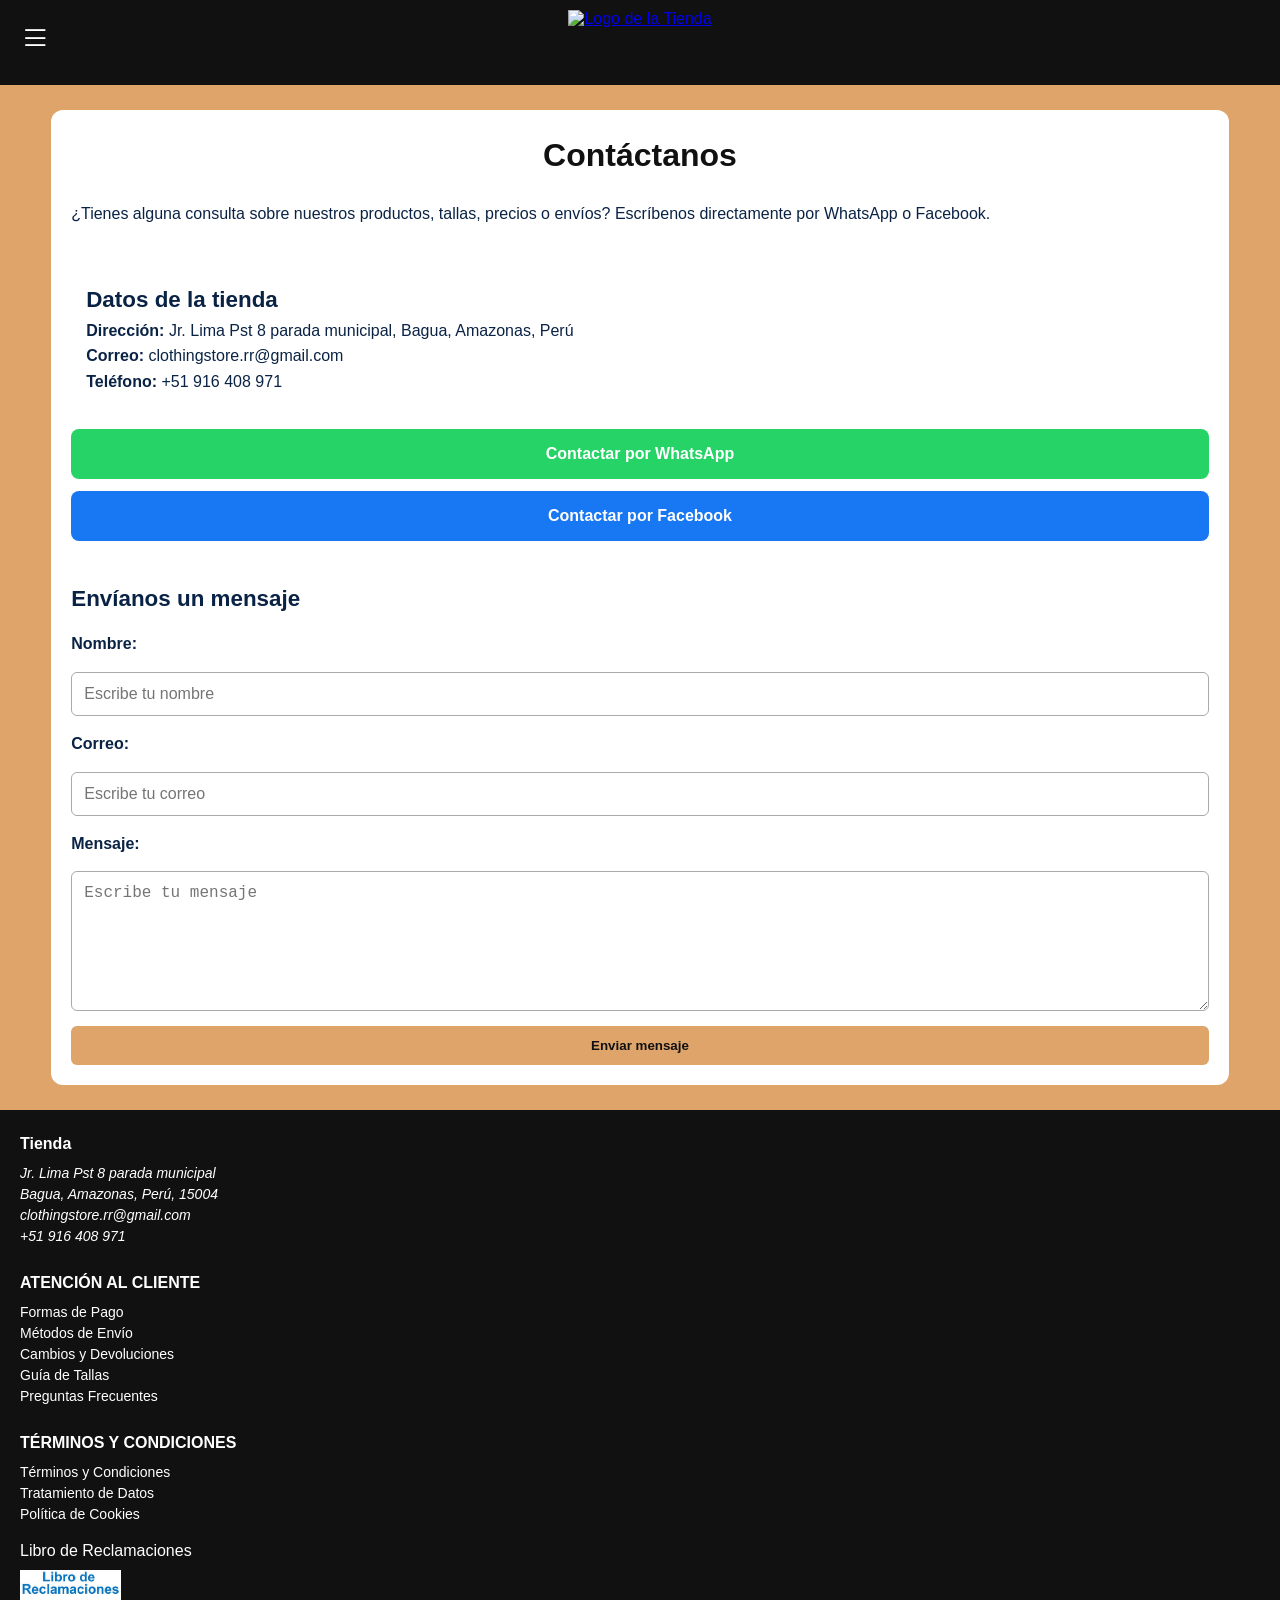
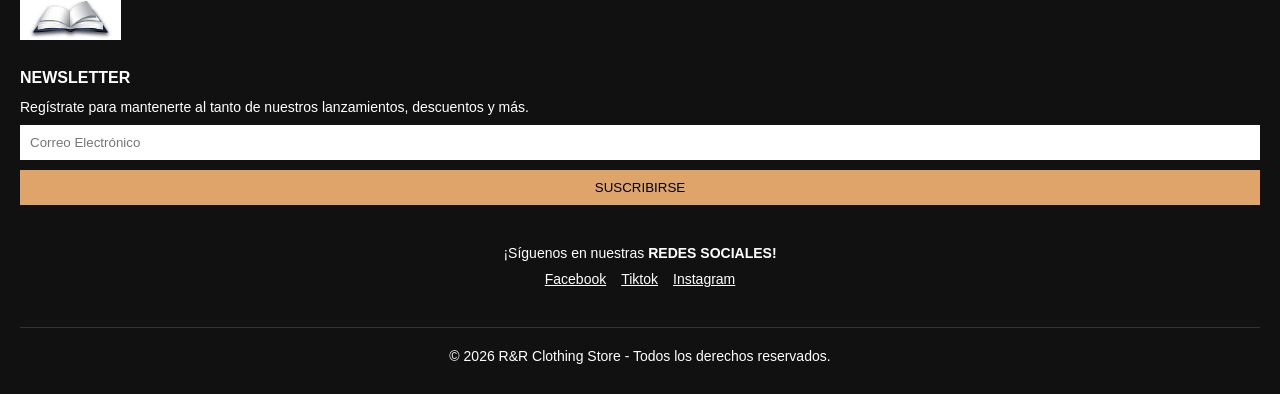
==== contacto.html @ 39e02fb8 "Version inicial del proyecto" ====
<!DOCTYPE html>
<html lang="es">
<head>
    <meta charset="UTF-8">
    <meta name="viewport" content="width=device-width, initial-scale=1.0">
    <title>R&R | Tienda de Ropa</title>
    <link rel="stylesheet" href="css/estilos.css">
    <link rel="stylesheet" href="https://cdn.jsdelivr.net/npm/bootstrap-icons@1.13.1/font/bootstrap-icons.min.css">
</head>
<body>
    <header>
        <div class="logo">
            <a href="index.html">
                <img src="imagenes/logo-transparente.png" alt="Logo de la Tienda">
            </a>
        </div>

        <input type="checkbox" id="menu-toggle">

        <label for="menu-toggle" class="menu-icono">
            <i class="bi bi-list icono-abrir"></i>
            <i class="bi bi-x-lg icono-cerrar"></i>
        </label>

        <nav class="navegador">
            <ul class="menu">

                <li class="menu__item">
                    <a class="menu__link" href="index.html">INICIO<i class="bi bi-house-door"></i></a>
                </li>

                <li class="menu__item">
                    <input type="checkbox" id="submenu-hombre" class="submenu-toggle">

                    <label for="submenu-hombre" class="menu__link">
                        HOMBRE
                        <span>
                            <i class="bi bi-person"></i>
                            <i class="bi bi-chevron-right"></i>
                        </span>
                    </label>

                    <div class="submenu-mobile">
                        <label for="submenu-hombre" class="submenu-back">
                            <i class="bi bi-chevron-left"></i>
                            HOMBRE
                        </label>

                        <ul class="submenu">
                            <li class="submenu__item"><a class="submenu__link" href="hombre.html#polos-hombre">Polos</a></li>
                            <li class="submenu__item"><a class="submenu__link" href="hombre.html#camisas-hombre">Camisas</a></li>
                            <li class="submenu__item"><a class="submenu__link" href="hombre.html#pantalones-hombre">Pantalones</a></li>
                            <li class="submenu__item"><a class="submenu__link" href="#">Casacas</a></li>
                            <li class="submenu__item"><a class="submenu__link" href="hombre.html#shorts-hombre">Shorts</a></li>
                            <li class="submenu__item"><a class="submenu__link" href="#">Calzados</a></li>
                        </ul>
                    </div>

                </li>

                <li class="menu__item">

                    <input type="checkbox" id="submenu-mujer" class="submenu-toggle">
                    <label for="submenu-mujer" class="menu__link">
                        MUJER
                        <span>
                            <i class="bi bi-person-standing-dress"></i>
                            <i class="bi bi-chevron-right"></i>
                        </span>
                    </label>

                    <div class="submenu-mobile">

                        <label for="submenu-mujer" class="submenu-back">
                            <i class="bi bi-chevron-left"></i>
                            MUJER
                        </label>

                        <ul class="submenu">
                            <li class="submenu__item"><a class="submenu__link" href="mujer.html#blusas-mujer">Blusas</a></li>
                            <li class="submenu__item"><a class="submenu__link" href="mujer.html#faldas-mujer">Falda</a></li>
                            <li class="submenu__item"><a class="submenu__link" href="mujer.html#jeans-mujer">Jeans</a></li>
                            <li class="submenu__item"><a class="submenu__link" href="mujer.html#vestidos-mujer">Vestidos</a></li>
                            <li class="submenu__item"><a class="submenu__link" href="mujer.html#bikinis-mujer">Bikinis</a></li>
                        </ul>

                    </div>

                </li>

                <li class="menu__item">

                    <input type="checkbox" id="submenu-ninos" class="submenu-toggle">
                    <label for="submenu-ninos" class="menu__link">
                        NIÑOS
                        <span>
                            <i class="bi bi-emoji-smile"></i>
                            <i class="bi bi-chevron-right"></i>
                        </span>
                    </label>

                    <div class="submenu-mobile">

                        <label for="submenu-ninos" class="submenu-back">
                            <i class="bi bi-chevron-left"></i>
                            NIÑOS
                        </label>

                        <ul class="submenu">
                            <li class="submenu__item"><a class="submenu__link" href="ninos.html#polos-ninos">Polos</a></li>
                            <li class="submenu__item"><a class="submenu__link" href="ninos.html#conjuntos-ninos">Conjuntos</a></li>
                            <li class="submenu__item"><a class="submenu__link" href="ninos.html#shorts-ninos">Shorts</a></li>
                            <li class="submenu__item"><a class="submenu__link" href="ninos.html#buzos-ninos">Buzos</a></li>
                        </ul>

                    </div>
                </li>

                <li class="menu__item">
                    <a class="menu__link" href="nosotros.html">NOSOTROS<i class="bi bi-people"></i></a>
                </li>

                <li class="menu__item">
                    <a class="menu__link" href="contacto.html">CONTACTO<i class="bi bi-envelope"></i></a>
                </li>
            </ul>
        </nav>
    </header>

    <main>
        <section class="contacto">
            <h1>Contáctanos</h1>

            <p>
                ¿Tienes alguna consulta sobre nuestros productos, tallas, precios o envíos?
                Escríbenos directamente por WhatsApp o Facebook.
            </p>

            <div class="contacto__info">
                <h2>Datos de la tienda</h2>
                <p><strong>Dirección:</strong> Jr. Lima Pst 8 parada municipal, Bagua, Amazonas, Perú</p>
                <p><strong>Correo:</strong> clothingstore.rr@gmail.com</p>
                <p><strong>Teléfono:</strong> +51 916 408 971</p>
            </div>

            <div class="contacto__botones">
                <a class="boton-whatsapp"
                href="https://wa.me/51916408971?text=Hola%20R%26R%20Clothing%20Store,%20quiero%20hacer%20una%20consulta"
                target="_blank">Contactar por WhatsApp</a>

                <a class="boton-facebook"
                href="https://www.facebook.com/RyRClothingstore?locale=es_LA"
                target="_blank">Contactar por Facebook</a>
            </div>

            <form class="formulario-contacto">
                <h2>Envíanos un mensaje</h2>

                <label for="nombre">Nombre:</label>
                <input type="text" id="nombre" name="nombre" placeholder="Escribe tu nombre" required>

                <label for="correo">Correo:</label>
                <input type="email" id="correo" name="correo" placeholder="Escribe tu correo" required>

                <label for="mensaje">Mensaje:</label>
                <textarea id="mensaje" name="mensaje" rows="5" placeholder="Escribe tu mensaje" required></textarea>

                <button type="submit">Enviar mensaje</button>
            </form>
        </section>
    </main>

    <footer>
        <section>
            <h3 class="datos-tienda">Tienda</h3>
            <address>
                <p>Jr. Lima Pst 8 parada municipal</p>
                <p>Bagua, Amazonas, Perú, 15004</p>
                <p>clothingstore.rr@gmail.com</p>
                <p>+51 916 408 971</p>
            </address>
        </section>

        <section class="atencion-cliente">
            <h3>ATENCIÓN AL CLIENTE</h3>
            <p>Formas de Pago</p>
            <p>Métodos de Envío</p>
            <p>Cambios y Devoluciones</p>
            <p>Guía de Tallas</p>
            <p>Preguntas Frecuentes</p>
        </section>

        <section class="terminos">
            <h3>TÉRMINOS Y CONDICIONES</h3>
            <p>Términos y Condiciones</p>
            <p>Tratamiento de Datos</p>
            <p>Política de Cookies</p>
            <p class="libro-reclamaciones">Libro de Reclamaciones</p>
            <figure>
                <img class="libro-reclamaciones-img" src="imagenes/libro-de-reclamaciones.jpg" alt="Libro de Reclamaciones">
            </figure>
        </section>

        <section class="formulario-suscripcion">
            <h3>NEWSLETTER</h3>
            <p>Regístrate para mantenerte al tanto de nuestros lanzamientos, descuentos y más.</p>

            <form class="newsletter-form">
                <input type="email" placeholder="Correo Electrónico" required>
                <button type="submit">SUSCRIBIRSE</button>
            </form>
        </section>

        <div class="redes">
            <p>¡Síguenos en nuestras <strong>REDES SOCIALES!</strong></p>

            <div class="redes__link">
                <a href="https://web.facebook.com/RyRClothingstore/about">Facebook</a>
                <a href="#">Tiktok</a>
                <a href="#">Instagram</a>
            </div>
        </div>

        <div class="copyright">
            <p>&copy; 2026 R&R Clothing Store - Todos los derechos reservados.</p>
        </div>
    </footer>
</body>
</html>
---- css/estilos.css ----
/* Reset general */
* {
    margin: 0;
    padding: 0;
    box-sizing: border-box;
}


/* Variables de color */
html {
    --color-fondo: #dea46a;
    --color-header-footer: #111111;
    --color-texto-claro: #ffffff;
    --color-texto-oscuro: #0a2345;
}


/* Estilos generales */
body {
    font-family: "Sora", "Manrope", "Outfit", arial, sans-serif !important;
    background-color: var(--color-fondo) !important;
    color: var(--color-texto-oscuro);
}


/* Header - Smartphone */
header {
    display: flex;
    flex-direction: column;
    align-items: center;
    background-color: var(--color-header-footer);
    color: var(--color-texto-claro);
    padding: 10px 15px;
    position: sticky;
    top: 0;
    z-index: 1000;

    .logo {
        z-index: 1002;

        img {
            height: 65px;
            display: block;
        }
    }

    #menu-toggle,
    .submenu-toggle {
        display: none;
    }

    .menu-icono {
        font-size: 30px;
        cursor: pointer;
        color: white;
        position: absolute;
        top: 22px;
        left: 20px;
        z-index: 1003;

        .icono-cerrar {
            display: none;
        }
    }

    #menu-toggle:checked ~ .menu-icono {
        position: fixed;

        .icono-abrir {
            display: none;
        }

        .icono-cerrar {
            display: inline-block;
        }
    }

    .navegador {
        position: fixed;
        top: 0;
        left: -100%;
        width: 75%;
        height: 100vh;
        background-color: #111111;
        transition: left 0.4s ease;
        z-index: 1001;
        padding: 95px 22px 30px;
        border-radius: 0 25px 25px 0;

        .menu {
            display: flex;
            flex-direction: column;
            list-style: none;

            .menu__item {
                width: 100%;
                border-bottom: 1px solid #2b2b2b;

                .menu__link {
                    display: flex;
                    justify-content: space-between;
                    align-items: center;
                    padding: 18px 5px;
                    font-size: 16px;
                    color: var(--color-texto-claro);
                    text-decoration: none;
                    font-weight: bold;
                    cursor: pointer;

                    span {
                        display: flex;
                        gap: 10px;
                        align-items: center;
                    }

                    i {
                        font-size: 18px;
                        color: #cfcfcf;
                    }
                }

                .submenu-mobile {
                    position: fixed;
                    top: 0;
                    left: 100%;
                    width: 75%;
                    height: 100vh;
                    background-color: #111111;
                    padding: 95px 22px 30px;
                    transition: left 0.4s ease;
                    z-index: 1002;
                    border-radius: 0 25px 25px 0;
                }

                .submenu-toggle:checked ~ .submenu-mobile {
                    left: 0;
                }

                .submenu-back {
                    display: flex;
                    align-items: center;
                    gap: 10px;
                    color: var(--color-texto-claro);
                    font-size: 18px;
                    font-weight: bold;
                    margin-bottom: 30px;
                    cursor: pointer;
                }

                .submenu {
                    display: block;
                    list-style: none;

                    .submenu__item {
                        border-bottom: 1px solid #2b2b2b;
                    }

                    .submenu__link {
                        display: block;
                        padding: 18px 5px;
                        color: var(--color-texto-claro);
                        text-decoration: none;
                        font-size: 16px;
                        font-weight: bold;
                    }
                }
            }
        }
    }

    #menu-toggle:checked ~ .navegador {
        left: 0;
    }
}

/* PORTADA CARRUSEL */
.carousel-caption {
    bottom: 20%; /* Mueve el texto un poco más arriba */
    text-align: left; /* Si quieres alineación a la izquierda */
}

.carousel-caption h5 {
    font-size: 3rem; 
    font-weight: bold;
    line-height: 1.2;
    color: #ffffff;
    text-shadow: 1px 1px 5px var(--color-header-footer);
}

.carousel-caption p {
    font-size: 1.5rem;
    color: #ffffff;
    text-shadow: 1px 1px 5px var(--color-header-footer);
}

.carousel-caption .btn {
    padding: 12px 25px;
    font-size: 1.2rem;
}  


/* Páginas de categorías - Smartphone */
.pagina-hombre, 
.pagina-mujer,
.pagina-ninos {
    display: block;
    padding: 20px 14px;

    #filtro-toggle {
        display: none;
    }

    .filtro-boton {
        position: sticky;
        top: 110px;
        z-index: 900;
        display: inline-flex;
        align-items: center;
        gap: 8px;
        background-color: var(--color-header-footer);
        color: var(--color-texto-claro);
        padding: 12px 18px;
        border-radius: 8px;
        font-weight: bold;
        font-size: 17px;
        cursor: pointer;
        margin-bottom: 25px;
    }

    .filtro {
        position: fixed;
        top: 0;
        left: -100%;
        width: 75%;
        height: 100vh;
        padding: 80px 22px 30px;
        background-color: var(--color-header-footer);
        color: var(--color-texto-claro);
        transition: left 0.4s ease;
        z-index: 1005;
        overflow-y: auto;
        border-right: 4px solid var(--color-fondo);

        .filtro-cerrar {
            position: absolute;
            top: 25px;
            right: 20px;
            font-size: 30px;
            color: var(--color-texto-claro);
            cursor: pointer;
        }

        h2 {
            text-align: left;
            font-size: 30px;
            margin-bottom: 28px;
        }

        .filtro__grupo {
            margin-bottom: 30px;
            padding-bottom: 25px;
            border-bottom: 1px solid var(--color-fondo);

            h3 {
                margin-bottom: 12px;
                font-size: 24px;
            }

            label {
                display: block;
                margin: 10px 0;
                font-size: 18px;
            }
        }

        .filtro-aceptar {
            display: block;
            width: 100%;
            text-align: center;
            background-color: var(--color-fondo);
            color: var(--color-header-footer);
            padding: 14px;
            border-radius: 8px;
            font-weight: bold;
            font-size: 18px;
            cursor: pointer;
            margin-top: 25px;
        }
    }

    #filtro-toggle:checked ~ .filtro {
        left: 0;
    }
}

/* títulos de página principa */
main > h2 {
    margin: 40px 0 25px;
    font-size: 30px;
    text-align: center;
}

main > section {
    margin-bottom: 15px;
}



/* PRODUCTOS 'páginas hijos' - Smartphone */
.contenido-productos {
    width: 100%;

    .titulo-pagina {
        text-align: center;
        font-size: 32px;
        margin-bottom: 30px;
        color: var(--color-texto-oscuro);
    }

    .productos__titulo-seccion {
        text-align: center;
        margin: 40px 0 25px;
        font-size: 30px;
        color: var(--color-texto-oscuro);
    }
}


/* Contenedor de productos */
.productos {
    display: grid;
    grid-template-columns: repeat(2, 1fr);
    gap: 14px;
    padding: 0 8px;

    .productos__item {
        width: 100%;
        display: flex;
        flex-direction: column;
        background-color: transparent;

        transition: transform 0.3s ease,
                    box-shadow 0.3s ease;

        &:hover {
            transform: translateY(-5px);
            box-shadow: 0 10px 25px #00000026;
        }

        figure {
            width: 100%;
            height: 220px;
            display: flex;
            align-items: center;
            justify-content: center;
            background-color: #ffffff;
            margin: 0;

            img {
                max-width: 100%;
                max-height: 100%;
                object-fit: contain;
            }
        }

        .productos__titulo {
            order: 1;
            font-size: 15px;
            color: var(--color-texto-oscuro);
            margin: 10px 6px 5px;
            font-weight: bold;
        }

        .productos__color {
            order: 2;
            font-size: 13px;
            color: var(--color-texto-oscuro);
            margin: 2px 6px;
        }

        .productos__precio {
            order: 3;
            font-size: 15px;
            font-weight: bold;
            color: var(--color-texto-oscuro);
            margin: 8px 6px 0;
        }
    }
}
/* FOOTER - Smartphone */

footer {
    display: flex;
    flex-direction: column;
    gap: 25px;
    padding: 25px 20px;
    background-color: var(--color-header-footer);
    color: var(--color-texto-claro);

    section {
        width: 100%;
    }

    h3 {
        margin-bottom: 12px;
        font-size: 16px;
    }

    p,
    a {
        font-size: 14px;
        color: var(--color-texto-claro);
        margin: 5px 0;
    }

    a:hover {
        color: var(--color-fondo);
    }

    .redes {
        width: 100%;
        text-align: center;
        margin-top: 10px;
    }

    .redes__link {
        display: flex;
        justify-content: center;
        gap: 15px;
        flex-wrap: wrap;
    }

    .copyright {
        width: 100%;
        text-align: center;
        margin-top: 10px;
        padding-top: 15px;
        border-top: 1px solid #333;
    }

    .newsletter-form {
        display: flex;
        flex-direction: column;
        gap: 10px;
        margin-top: 10px;

        input {
            width: 100%;
            padding: 10px;
            border: none;
            outline: none;
        }

        button {
            width: 100%;
            padding: 10px 15px;
            background-color: var(--color-fondo);
            border: none;
            cursor: pointer;
        }
    }

    .libro-reclamaciones {
        font-size: 16px;
        margin: 20px 0 10px;
    }

    .libro-reclamaciones-img {
        height: 70px;
        margin-left: 0;
    }
}

/* NOSOTROS  */

.nosotros {
    width: calc(100% - 30px);
    margin: 20px auto;
    padding: 0 0 50px;
    background: #ffffff;
    color: #1b1b1b;
    border-radius: 18px;
    box-shadow: 0 10px 25px rgba(0,0,0,0.12);

    &::before {
        display: none;
    }

    h1 {
        margin: 0 0 35px;
        padding: 40px 20px;
        text-align: center;
        font-family: Georgia, serif;
        font-size: 2.2rem;
        color: var(--color-texto-oscuro);
        background: var(--color-fondo);
    }

    > p {
        max-width: 100%;
        margin: 0;
        padding: 0 22px;
        font-size: 1rem;
        line-height: 1.8;
        color: #333;

        strong {
            color: #b87545;
        }
    }

    .bloques {
        display: grid;
        grid-template-columns: 1fr;
        gap: 20px;
        padding: 0 18px;
        margin-top: 45px;

        .bloque {
            background: #fbf9f8;
            padding: 35px 22px;
            border-radius: 16px;
            text-align: center;
            box-shadow: 0 12px 28px rgba(16, 32, 42, 0.09);
            border-top: 4px solid #b87545;
            transition: transform 0.3s ease, box-shadow 0.3s ease;

            &:hover {
                transform: translateY(-6px);
                box-shadow: 0 18px 38px rgba(16, 32, 42, 0.15);
            }

            h2 {
                font-family: Georgia, serif;
                font-size: 1.6rem;
                color: #10202a;
                margin-bottom: 16px;
            }

            p {
                font-size: 1rem;
                line-height: 1.7;
                color: var(--color-texto-oscuro);
                max-width: 100%;
                margin: 0 auto;
            }
        }
    }

    > h2 {
        display: block;
        margin: 50px 0 20px;
        text-align: center;
        font-family: Georgia, serif;
        font-size: 1.8rem;
        color: var(--color-header-footer);
        padding: 0 15px;

        i{
            display: block;
            font-size: 2.7rem;
            color: var(--color-fondo);
            margin-bottom: 14px;
        }
    }

    > ul {
        display: grid;
        grid-template-columns: 1fr;
        gap: 16px;
        padding: 0 18px;
        margin: 0;
        list-style: none;

        li {
            background: var(--color-texto-claro);
            padding: 22px 18px;
            border-radius: 14px;
            text-align: center;
            color: #333;
            box-shadow: 0 10px 25px rgba(16, 32, 42, 0.08);
            border-top: 3px solid #b87545;

            i{
                display: block;
                color: var(--color-fondo);
                font-size: 1.6rem;
                margin-bottom: 10px;
            }
        }
    }
}


/* CONTACTO - Smartphone */

.contacto {
    width: 92%;
    margin: 25px auto;
    padding: 20px;
    background-color: var(--color-texto-claro);
    border-radius: 12px;
    line-height: 1.6;

    h1 {
        text-align: center;
        margin-bottom: 20px;
        font-size: 2rem;
        color: var(--color-header-footer);
    }

    h2 {
        margin-top: 20px;
        font-size: 1.4rem;
        color: var(--color-texto-oscuro);
    }

    .contacto__info {
        margin: 20px 0;
        padding: 15px;
        background-color: var(--color-texto-claro);
        border-radius: 10px;
    }

    .contacto__botones {
        display: flex;
        flex-direction: column;
        gap: 12px;
        margin: 20px 0;

        .boton-whatsapp,
        .boton-facebook {
            width: 100%;
            padding: 12px;
            color: var(--color-texto-claro);
            text-decoration: none;
            border-radius: 8px;
            font-weight: bold;
            text-align: center;
        }

        .boton-whatsapp {
            background-color: #25D366;
        }

        .boton-facebook {
            background-color: #1877F2;
        }
    }

    form {
        display: flex;
        flex-direction: column;
        gap: 15px;

        label {
            font-size: 16px;
            font-weight: bold;
            color: #0a2345;
        }

        input,
        textarea {
            width: 100%;
            max-width: 100%;
            padding: 12px;
            font-size: 16px;
            border: 1px solid #aaa;
            border-radius: 6px;
        }

        textarea {
            height: 140px;
            resize: vertical;
        }

        button {
            width: 100%;
            padding: 12px 20px;
            background: var(--color-fondo);
            color: #111;
            border: none;
            border-radius: 6px;
            font-weight: bold;
            cursor: pointer;
        }
    }
}
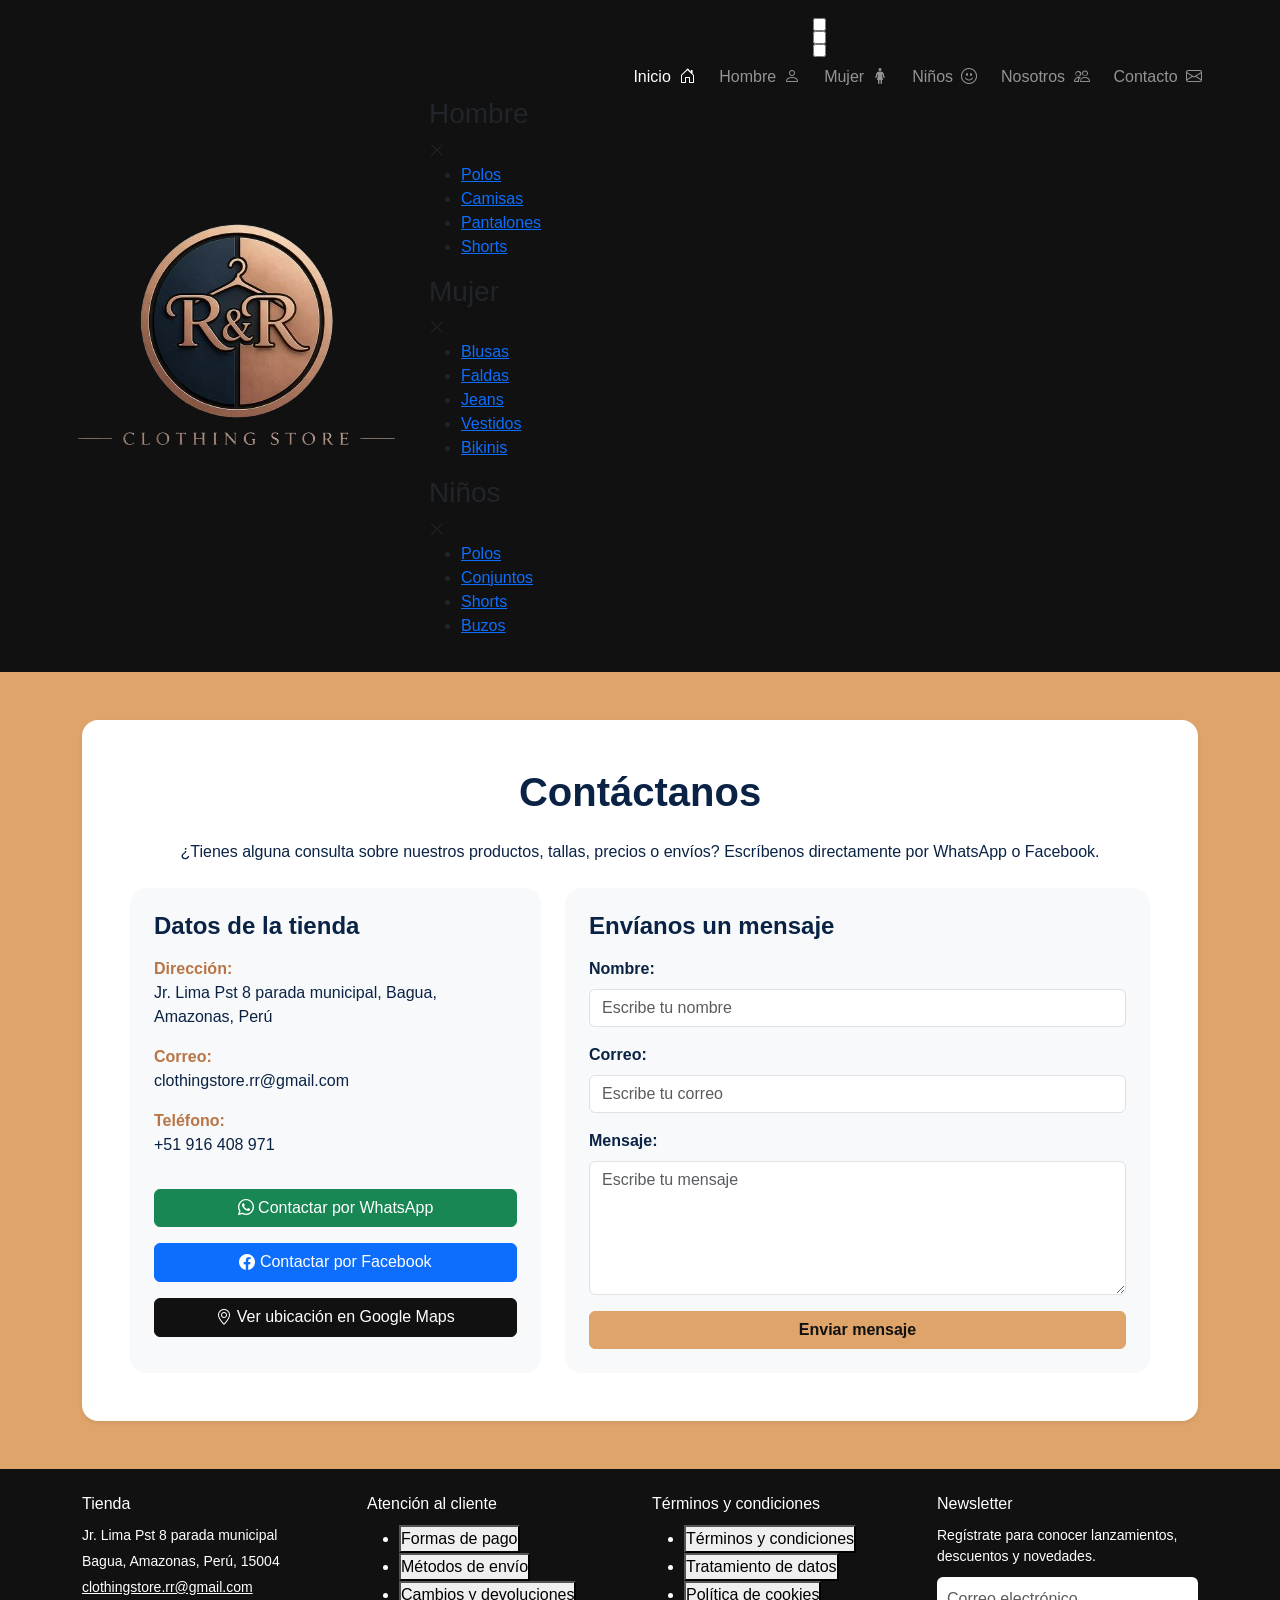
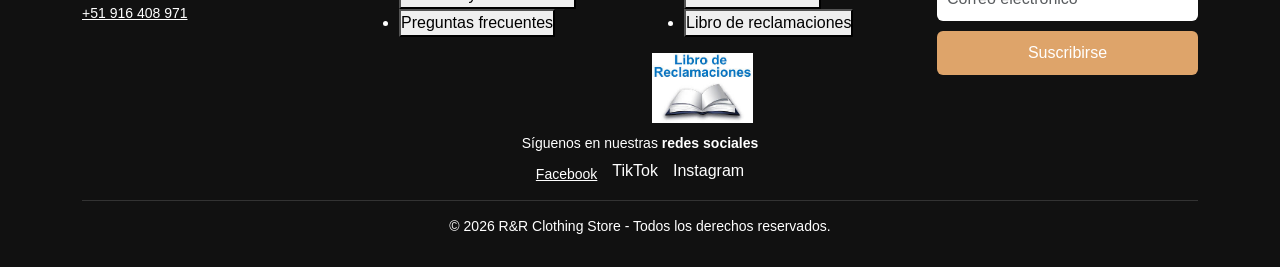
==== commit a0cfece9: "Actualización de páginas nosotros contacto y CSS" ====
--- a/contacto.html
+++ b/contacto.html
@@ -5,224 +5,298 @@
     <meta name="viewport" content="width=device-width, initial-scale=1.0">
     <title>R&R | Tienda de Ropa</title>
     <link rel="stylesheet" href="css/estilos.css">
+    <link rel="stylesheet" href="bootstrap-5.3.8-dist/css/bootstrap.min.css">
     <link rel="stylesheet" href="https://cdn.jsdelivr.net/npm/bootstrap-icons@1.13.1/font/bootstrap-icons.min.css">
 </head>
 <body>
-    <header>
-        <div class="logo">
-            <a href="index.html">
-                <img src="imagenes/logo-transparente.png" alt="Logo de la Tienda">
+  <header class="site-header sticky-top">
+        <nav class="navbar navbar-expand-lg navbar-dark container py-2" aria-label="Navegación principal">
+            <a class="navbar-brand site-logo" href="index.html" aria-label="R&R Clothing Store">
+                <img src="imagenes/logo/logo-transparente.png" alt="Logo de R&R Clothing Store">
             </a>
-        </div>
-
-        <input type="checkbox" id="menu-toggle">
-
-        <label for="menu-toggle" class="menu-icono">
-            <i class="bi bi-list icono-abrir"></i>
-            <i class="bi bi-x-lg icono-cerrar"></i>
-        </label>
-
-        <nav class="navegador">
-            <ul class="menu">
-
-                <li class="menu__item">
-                    <a class="menu__link" href="index.html">INICIO<i class="bi bi-house-door"></i></a>
-                </li>
-
-                <li class="menu__item">
-                    <input type="checkbox" id="submenu-hombre" class="submenu-toggle">
-
-                    <label for="submenu-hombre" class="menu__link">
-                        HOMBRE
-                        <span>
-                            <i class="bi bi-person"></i>
-                            <i class="bi bi-chevron-right"></i>
-                        </span>
-                    </label>
-
-                    <div class="submenu-mobile">
-                        <label for="submenu-hombre" class="submenu-back">
-                            <i class="bi bi-chevron-left"></i>
-                            HOMBRE
+
+            <button class="navbar-toggler" type="button" data-bs-toggle="offcanvas" data-bs-target="#menuPrincipal" aria-controls="menuPrincipal" aria-label="Abrir menú">
+                <span class="navbar-toggler-icon"></span>
+            </button>
+
+            <div class="offcanvas offcanvas-start" tabindex="-1" id="menuPrincipal" aria-labelledby="menuPrincipalLabel">
+                <input class="mobile-submenu-toggle" type="checkbox" id="submenu-panel-hombre">
+                <input class="mobile-submenu-toggle" type="checkbox" id="submenu-panel-mujer">
+                <input class="mobile-submenu-toggle" type="checkbox" id="submenu-panel-ninos">
+
+                <div class="offcanvas-header">
+                    <h2 class="offcanvas-title fs-5" id="menuPrincipalLabel">R&R Clothing Store</h2>
+                    <button type="button" class="btn-close btn-close-white" data-bs-dismiss="offcanvas" aria-label="Cerrar menú"></button>
+                </div>
+
+                <div class="offcanvas-body">
+                    <ul class="navbar-nav ms-auto align-items-lg-center gap-lg-2">
+                        <li class="nav-item">
+                            <a class="nav-link active" aria-current="page" href="index.html">
+                                Inicio <i class="bi bi-house-door ms-1"></i>
+                            </a>
+                        </li>
+
+                        <li class="nav-item dropdown menu-con-submenu">
+                            <label class="nav-link submenu-open d-lg-none" for="submenu-panel-hombre">
+                                Hombre
+                                <span>
+                                    <i class="bi bi-person"></i>
+                                    <i class="bi bi-chevron-right"></i>
+                                </span>
+                            </label>
+                            <a class="nav-link d-none d-lg-flex align-items-center gap-1"
+                            href="hombre.html">
+                                Hombre <i class="bi bi-person ms-1"></i>
+                            </a>
+                            <ul class="dropdown-menu dropdown-menu-dark">
+                                <li><a class="dropdown-item" href="hombre.html#polos-hombre">Polos</a></li>
+                                <li><a class="dropdown-item" href="hombre.html#camisas-hombre">Camisas</a></li>
+                                <li><a class="dropdown-item" href="hombre.html#pantalones-hombre">Pantalones</a></li>
+                                <li><a class="dropdown-item" href="hombre.html#shorts-hombre">Shorts</a></li>
+                            </ul>
+                        </li>
+
+                        <li class="nav-item dropdown menu-con-submenu">
+                            <label class="nav-link submenu-open d-lg-none" for="submenu-panel-mujer">
+                                Mujer
+                                <span>
+                                    <i class="bi bi-person-standing-dress"></i>
+                                    <i class="bi bi-chevron-right"></i>
+                                </span>
+                            </label>
+                            <a class="nav-link d-none d-lg-flex align-items-center gap-1" href="mujer.html">
+                                Mujer <i class="bi bi-person-standing-dress ms-1"></i>
+                            </a>
+                            <ul class="dropdown-menu dropdown-menu-dark">
+                                <li><a class="dropdown-item" href="mujer.html#blusas-mujer">Blusas</a></li>
+                                <li><a class="dropdown-item" href="mujer.html#faldas-mujer">Faldas</a></li>
+                                <li><a class="dropdown-item" href="mujer.html#jeans-mujer">Jeans</a></li>
+                                <li><a class="dropdown-item" href="mujer.html#vestidos-mujer">Vestidos</a></li>
+                                <li><a class="dropdown-item" href="mujer.html#bikinis-mujer">Bikinis</a></li>
+                            </ul>
+                        </li>
+
+                        <li class="nav-item dropdown menu-con-submenu">
+                            <label class="nav-link submenu-open d-lg-none" for="submenu-panel-ninos">
+                                Niños
+                                <span>
+                                    <i class="bi bi-emoji-smile"></i>
+                                    <i class="bi bi-chevron-right"></i>
+                                </span>
+                            </label>
+                            <a class="nav-link d-none d-lg-flex align-items-center gap-1" href="ninos.html">
+                                Niños <i class="bi bi-emoji-smile ms-1"></i>
+                            </a>
+                            <ul class="dropdown-menu dropdown-menu-dark">
+                                <li><a class="dropdown-item" href="ninos.html#polos-ninos">Polos</a></li>
+                                <li><a class="dropdown-item" href="ninos.html#conjuntos-ninos">Conjuntos</a></li>
+                                <li><a class="dropdown-item" href="ninos.html#shorts-ninos">Shorts</a></li>
+                                <li><a class="dropdown-item" href="ninos.html#buzos-ninos">Buzos</a></li>
+                            </ul>
+                        </li>
+
+                        <li class="nav-item">
+                            <a class="nav-link" href="nosotros.html">Nosotros <i class="bi bi-people ms-1"></i></a>
+                        </li>
+
+                        <li class="nav-item">
+                            <a class="nav-link" href="contacto.html">Contacto <i class="bi bi-envelope ms-1"></i></a>
+                        </li>
+                    </ul>
+                </div>
+
+                <section class="mobile-submenu-panel mobile-submenu-panel--hombre" aria-label="Categorías de hombre">
+                    <div class="mobile-submenu-panel__header">
+                        <h3>Hombre</h3>
+                        <label class="mobile-submenu-close" for="submenu-panel-hombre" aria-label="Cerrar submenú hombre">
+                            <i class="bi bi-x-lg"></i>
                         </label>
-
-                        <ul class="submenu">
-                            <li class="submenu__item"><a class="submenu__link" href="hombre.html#polos-hombre">Polos</a></li>
-                            <li class="submenu__item"><a class="submenu__link" href="hombre.html#camisas-hombre">Camisas</a></li>
-                            <li class="submenu__item"><a class="submenu__link" href="hombre.html#pantalones-hombre">Pantalones</a></li>
-                            <li class="submenu__item"><a class="submenu__link" href="#">Casacas</a></li>
-                            <li class="submenu__item"><a class="submenu__link" href="hombre.html#shorts-hombre">Shorts</a></li>
-                            <li class="submenu__item"><a class="submenu__link" href="#">Calzados</a></li>
-                        </ul>
-                    </div>
-
-                </li>
-
-                <li class="menu__item">
-
-                    <input type="checkbox" id="submenu-mujer" class="submenu-toggle">
-                    <label for="submenu-mujer" class="menu__link">
-                        MUJER
-                        <span>
-                            <i class="bi bi-person-standing-dress"></i>
-                            <i class="bi bi-chevron-right"></i>
-                        </span>
-                    </label>
-
-                    <div class="submenu-mobile">
-
-                        <label for="submenu-mujer" class="submenu-back">
-                            <i class="bi bi-chevron-left"></i>
-                            MUJER
+                    </div>
+                    <ul class="mobile-submenu-list">
+                        <li><a href="hombre.html#polos-hombre">Polos</a></li>
+                        <li><a href="hombre.html#camisas-hombre">Camisas</a></li>
+                        <li><a href="hombre.html#pantalones-hombre">Pantalones</a></li>
+                        <li><a href="hombre.html#shorts-hombre">Shorts</a></li>
+                    </ul>
+                </section>
+
+                <section class="mobile-submenu-panel mobile-submenu-panel--mujer" aria-label="Categorías de mujer">
+                    <div class="mobile-submenu-panel__header">
+                        <h3>Mujer</h3>
+                        <label class="mobile-submenu-close" for="submenu-panel-mujer" aria-label="Cerrar submenú mujer">
+                            <i class="bi bi-x-lg"></i>
                         </label>
-
-                        <ul class="submenu">
-                            <li class="submenu__item"><a class="submenu__link" href="mujer.html#blusas-mujer">Blusas</a></li>
-                            <li class="submenu__item"><a class="submenu__link" href="mujer.html#faldas-mujer">Falda</a></li>
-                            <li class="submenu__item"><a class="submenu__link" href="mujer.html#jeans-mujer">Jeans</a></li>
-                            <li class="submenu__item"><a class="submenu__link" href="mujer.html#vestidos-mujer">Vestidos</a></li>
-                            <li class="submenu__item"><a class="submenu__link" href="mujer.html#bikinis-mujer">Bikinis</a></li>
-                        </ul>
-
-                    </div>
-
-                </li>
-
-                <li class="menu__item">
-
-                    <input type="checkbox" id="submenu-ninos" class="submenu-toggle">
-                    <label for="submenu-ninos" class="menu__link">
-                        NIÑOS
-                        <span>
-                            <i class="bi bi-emoji-smile"></i>
-                            <i class="bi bi-chevron-right"></i>
-                        </span>
-                    </label>
-
-                    <div class="submenu-mobile">
-
-                        <label for="submenu-ninos" class="submenu-back">
-                            <i class="bi bi-chevron-left"></i>
-                            NIÑOS
+                    </div>
+                    <ul class="mobile-submenu-list">
+                        <li><a href="mujer.html#blusas-mujer">Blusas</a></li>
+                        <li><a href="mujer.html#faldas-mujer">Faldas</a></li>
+                        <li><a href="mujer.html#jeans-mujer">Jeans</a></li>
+                        <li><a href="mujer.html#vestidos-mujer">Vestidos</a></li>
+                        <li><a href="mujer.html#bikinis-mujer">Bikinis</a></li>
+                    </ul>
+                </section>
+
+                <section class="mobile-submenu-panel mobile-submenu-panel--ninos" aria-label="Categorías de niños">
+                    <div class="mobile-submenu-panel__header">
+                        <h3>Niños</h3>
+                        <label class="mobile-submenu-close" for="submenu-panel-ninos" aria-label="Cerrar submenú niños">
+                            <i class="bi bi-x-lg"></i>
                         </label>
-
-                        <ul class="submenu">
-                            <li class="submenu__item"><a class="submenu__link" href="ninos.html#polos-ninos">Polos</a></li>
-                            <li class="submenu__item"><a class="submenu__link" href="ninos.html#conjuntos-ninos">Conjuntos</a></li>
-                            <li class="submenu__item"><a class="submenu__link" href="ninos.html#shorts-ninos">Shorts</a></li>
-                            <li class="submenu__item"><a class="submenu__link" href="ninos.html#buzos-ninos">Buzos</a></li>
-                        </ul>
-
-                    </div>
-                </li>
-
-                <li class="menu__item">
-                    <a class="menu__link" href="nosotros.html">NOSOTROS<i class="bi bi-people"></i></a>
-                </li>
-
-                <li class="menu__item">
-                    <a class="menu__link" href="contacto.html">CONTACTO<i class="bi bi-envelope"></i></a>
-                </li>
-            </ul>
+                    </div>
+                    <ul class="mobile-submenu-list">
+                        <li><a href="ninos.html#polos-ninos">Polos</a></li>
+                        <li><a href="ninos.html#conjuntos-ninos">Conjuntos</a></li>
+                        <li><a href="ninos.html#shorts-ninos">Shorts</a></li>
+                        <li><a href="ninos.html#buzos-ninos">Buzos</a></li>
+                    </ul>
+                </section>
+            </div>
         </nav>
     </header>
 
     <main>
-        <section class="contacto">
-            <h1>Contáctanos</h1>
-
-            <p>
+    <section class="container my-5">
+        <div class="card shadow-sm border-0 rounded-4 p-4 p-md-5">
+            <h1 class="text-center fw-bold mb-4">Contáctanos</h1>
+
+            <p class="text-center mb-4">
                 ¿Tienes alguna consulta sobre nuestros productos, tallas, precios o envíos?
                 Escríbenos directamente por WhatsApp o Facebook.
             </p>
 
-            <div class="contacto__info">
-                <h2>Datos de la tienda</h2>
-                <p><strong>Dirección:</strong> Jr. Lima Pst 8 parada municipal, Bagua, Amazonas, Perú</p>
-                <p><strong>Correo:</strong> clothingstore.rr@gmail.com</p>
-                <p><strong>Teléfono:</strong> +51 916 408 971</p>
-            </div>
-
-            <div class="contacto__botones">
-                <a class="boton-whatsapp"
-                href="https://wa.me/51916408971?text=Hola%20R%26R%20Clothing%20Store,%20quiero%20hacer%20una%20consulta"
-                target="_blank">Contactar por WhatsApp</a>
-
-                <a class="boton-facebook"
-                href="https://www.facebook.com/RyRClothingstore?locale=es_LA"
-                target="_blank">Contactar por Facebook</a>
-            </div>
-
-            <form class="formulario-contacto">
-                <h2>Envíanos un mensaje</h2>
-
-                <label for="nombre">Nombre:</label>
-                <input type="text" id="nombre" name="nombre" placeholder="Escribe tu nombre" required>
-
-                <label for="correo">Correo:</label>
-                <input type="email" id="correo" name="correo" placeholder="Escribe tu correo" required>
-
-                <label for="mensaje">Mensaje:</label>
-                <textarea id="mensaje" name="mensaje" rows="5" placeholder="Escribe tu mensaje" required></textarea>
-
-                <button type="submit">Enviar mensaje</button>
-            </form>
-        </section>
-    </main>
-
-    <footer>
-        <section>
-            <h3 class="datos-tienda">Tienda</h3>
-            <address>
-                <p>Jr. Lima Pst 8 parada municipal</p>
-                <p>Bagua, Amazonas, Perú, 15004</p>
-                <p>clothingstore.rr@gmail.com</p>
-                <p>+51 916 408 971</p>
-            </address>
-        </section>
-
-        <section class="atencion-cliente">
-            <h3>ATENCIÓN AL CLIENTE</h3>
-            <p>Formas de Pago</p>
-            <p>Métodos de Envío</p>
-            <p>Cambios y Devoluciones</p>
-            <p>Guía de Tallas</p>
-            <p>Preguntas Frecuentes</p>
-        </section>
-
-        <section class="terminos">
-            <h3>TÉRMINOS Y CONDICIONES</h3>
-            <p>Términos y Condiciones</p>
-            <p>Tratamiento de Datos</p>
-            <p>Política de Cookies</p>
-            <p class="libro-reclamaciones">Libro de Reclamaciones</p>
-            <figure>
-                <img class="libro-reclamaciones-img" src="imagenes/libro-de-reclamaciones.jpg" alt="Libro de Reclamaciones">
-            </figure>
-        </section>
-
-        <section class="formulario-suscripcion">
-            <h3>NEWSLETTER</h3>
-            <p>Regístrate para mantenerte al tanto de nuestros lanzamientos, descuentos y más.</p>
-
-            <form class="newsletter-form">
-                <input type="email" placeholder="Correo Electrónico" required>
-                <button type="submit">SUSCRIBIRSE</button>
-            </form>
-        </section>
-
-        <div class="redes">
-            <p>¡Síguenos en nuestras <strong>REDES SOCIALES!</strong></p>
-
-            <div class="redes__link">
-                <a href="https://web.facebook.com/RyRClothingstore/about">Facebook</a>
-                <a href="#">Tiktok</a>
-                <a href="#">Instagram</a>
+            <div class="row g-4">
+                <div class="col-12 col-lg-5">
+                    <div class="card h-100 border-0 bg-light p-4 rounded-4">
+                        <h2 class="h4 fw-bold mb-3">Datos de la tienda</h2>
+
+                        <p>
+                            <strong>Dirección:</strong><br>
+                            Jr. Lima Pst 8 parada municipal, Bagua, Amazonas, Perú
+                        </p>
+
+                        <p>
+                            <strong>Correo:</strong><br>
+                            clothingstore.rr@gmail.com
+                        </p>
+
+                        <p>
+                            <strong>Teléfono:</strong><br>
+                            +51 916 408 971
+                        </p>
+
+                        <div class="d-grid gap-3 mt-3">
+                            <a class="btn btn-success"
+                               href="https://wa.me/51916408971?text=Hola%20R%26R%20Clothing%20Store,%20quiero%20hacer%20una%20consulta"
+                               target="_blank">
+                                <i class="bi bi-whatsapp"></i> Contactar por WhatsApp
+                            </a>
+
+                            <a class="btn btn-primary"
+                               href="https://www.facebook.com/RyRClothingstore?locale=es_LA"
+                               target="_blank">
+                                <i class="bi bi-facebook"></i> Contactar por Facebook
+                            </a>
+
+                            <a class="btn btn-dark"
+                               href="https://maps.app.goo.gl/Y9uGCVegSHRF2kMF7"
+                               target="_blank">
+                                <i class="bi bi-geo-alt"></i> Ver ubicación en Google Maps
+                            </a>
+                        </div>
+                    </div>
+                </div>
+
+                <div class="col-12 col-lg-7">
+                    <form class="card border-0 bg-light p-4 rounded-4">
+                        <h2 class="h4 fw-bold mb-3">Envíanos un mensaje</h2>
+
+                        <div class="mb-3">
+                            <label for="nombre" class="form-label fw-bold">Nombre:</label>
+                            <input type="text" id="nombre" name="nombre" class="form-control"
+                                   placeholder="Escribe tu nombre" required>
+                        </div>
+
+                        <div class="mb-3">
+                            <label for="correo" class="form-label fw-bold">Correo:</label>
+                            <input type="email" id="correo" name="correo" class="form-control"
+                                   placeholder="Escribe tu correo" required>
+                        </div>
+
+                        <div class="mb-3">
+                            <label for="mensaje" class="form-label fw-bold">Mensaje:</label>
+                            <textarea id="mensaje" name="mensaje" rows="5" class="form-control"
+                                      placeholder="Escribe tu mensaje" required></textarea>
+                        </div>
+
+                        <button type="submit" class="btn btn-warning fw-bold">
+                            Enviar mensaje
+                        </button>
+                    </form>
+                </div>
             </div>
         </div>
-
-        <div class="copyright">
-            <p>&copy; 2026 R&R Clothing Store - Todos los derechos reservados.</p>
+    </section>
+</main>
+
+<footer class="site-footer">
+        <div class="container">
+            <div class="row g-4">
+                <section class="col-12 col-md-6 col-lg-3">
+                    <h3>Tienda</h3>
+                    <address>
+                        <p>Jr. Lima Pst 8 parada municipal</p>
+                        <p>Bagua, Amazonas, Perú, 15004</p>
+                        <p><a href="mailto:clothingstore.rr@gmail.com">clothingstore.rr@gmail.com</a></p>
+                        <p><a href="tel:+51916408971">+51 916 408 971</a></p>
+                    </address>
+                </section>
+
+                <section class="col-12 col-md-6 col-lg-3">
+                    <h3>Atención al cliente</h3>
+                    <ul class="footer-list">
+                        <li><button type="button" data-bs-toggle="modal" data-bs-target="#modalPagos">Formas de pago</button></li>
+                        <li><button type="button" data-bs-toggle="modal" data-bs-target="#modalEnvios">Métodos de envío</button></li>
+                        <li><button type="button" data-bs-toggle="modal" data-bs-target="#modalCambios">Cambios y devoluciones</button></li>
+                        <li><button type="button" data-bs-toggle="modal" data-bs-target="#modalPreguntas">Preguntas frecuentes</button></li>
+                    </ul>
+                </section>
+
+                <section class="col-12 col-md-6 col-lg-3">
+                    <h3>Términos y condiciones</h3>
+                    <ul class="footer-list">
+                        <li><button type="button" data-bs-toggle="modal" data-bs-target="#modalTerminos">Términos y condiciones</button></li>
+                        <li><button type="button" data-bs-toggle="modal" data-bs-target="#modalDatos">Tratamiento de datos</button></li>
+                        <li><button type="button" data-bs-toggle="modal" data-bs-target="#modalCookies">Política de cookies</button></li>
+                        <li><button type="button" data-bs-toggle="modal" data-bs-target="#modalReclamaciones">Libro de reclamaciones</button></li>
+                    </ul>
+                    <img class="libro-reclamaciones-img img-fluid" src="imagenes/libro-de-reclamaciones.jpg" alt="Libro de Reclamaciones">
+                </section>
+
+                <section class="col-12 col-md-6 col-lg-3">
+                    <h3>Newsletter</h3>
+                    <p>Regístrate para conocer lanzamientos, descuentos y novedades.</p>
+
+                    <form class="newsletter-form">
+                        <label class="visually-hidden" for="correo-newsletter">Correo electrónico</label>
+                        <input id="correo-newsletter" class="form-control" type="email" placeholder="Correo electrónico" required>
+                        <button class="btn btn-primary w-100" type="submit">Suscribirse</button>
+                    </form>
+                </section>
+            </div>
+
+            <div class="footer-bottom">
+                <div class="redes">
+                    <p>Síguenos en nuestras <strong>redes sociales</strong></p>
+                    <div class="redes__link">
+                        <a href="https://web.facebook.com/RyRClothingstore/about">Facebook</a>
+                        <span>TikTok</span>
+                        <span>Instagram</span>
+                    </div>
+                </div>
+
+                <p class="copyright">&copy; 2026 R&R Clothing Store - Todos los derechos reservados.</p>
+            </div>
         </div>
     </footer>
 </body>
--- a/css/estilos.css
+++ b/css/estilos.css
@@ -471,221 +471,62 @@
     }
 }
 
-/* NOSOTROS  */
-
-.nosotros {
-    width: calc(100% - 30px);
-    margin: 20px auto;
-    padding: 0 0 50px;
-    background: #ffffff;
-    color: #1b1b1b;
-    border-radius: 18px;
-    box-shadow: 0 10px 25px rgba(0,0,0,0.12);
-
-    &::before {
-        display: none;
-    }
-
-    h1 {
-        margin: 0 0 35px;
-        padding: 40px 20px;
-        text-align: center;
-        font-family: Georgia, serif;
-        font-size: 2.2rem;
-        color: var(--color-texto-oscuro);
-        background: var(--color-fondo);
-    }
-
-    > p {
-        max-width: 100%;
-        margin: 0;
-        padding: 0 22px;
-        font-size: 1rem;
-        line-height: 1.8;
-        color: #333;
-
-        strong {
-            color: #b87545;
-        }
-    }
-
-    .bloques {
-        display: grid;
-        grid-template-columns: 1fr;
-        gap: 20px;
-        padding: 0 18px;
-        margin-top: 45px;
-
-        .bloque {
-            background: #fbf9f8;
-            padding: 35px 22px;
-            border-radius: 16px;
-            text-align: center;
-            box-shadow: 0 12px 28px rgba(16, 32, 42, 0.09);
-            border-top: 4px solid #b87545;
-            transition: transform 0.3s ease, box-shadow 0.3s ease;
-
-            &:hover {
-                transform: translateY(-6px);
-                box-shadow: 0 18px 38px rgba(16, 32, 42, 0.15);
-            }
-
-            h2 {
-                font-family: Georgia, serif;
-                font-size: 1.6rem;
-                color: #10202a;
-                margin-bottom: 16px;
-            }
-
-            p {
-                font-size: 1rem;
-                line-height: 1.7;
-                color: var(--color-texto-oscuro);
-                max-width: 100%;
-                margin: 0 auto;
-            }
-        }
-    }
-
-    > h2 {
-        display: block;
-        margin: 50px 0 20px;
-        text-align: center;
-        font-family: Georgia, serif;
-        font-size: 1.8rem;
-        color: var(--color-header-footer);
-        padding: 0 15px;
-
-        i{
-            display: block;
-            font-size: 2.7rem;
-            color: var(--color-fondo);
-            margin-bottom: 14px;
-        }
-    }
-
-    > ul {
-        display: grid;
-        grid-template-columns: 1fr;
-        gap: 16px;
-        padding: 0 18px;
-        margin: 0;
-        list-style: none;
-
-        li {
-            background: var(--color-texto-claro);
-            padding: 22px 18px;
-            border-radius: 14px;
-            text-align: center;
-            color: #333;
-            box-shadow: 0 10px 25px rgba(16, 32, 42, 0.08);
-            border-top: 3px solid #b87545;
-
-            i{
-                display: block;
-                color: var(--color-fondo);
-                font-size: 1.6rem;
-                margin-bottom: 10px;
-            }
-        }
-    }
-}
-
-
-/* CONTACTO - Smartphone */
-
-.contacto {
-    width: 92%;
-    margin: 25px auto;
-    padding: 20px;
-    background-color: var(--color-texto-claro);
-    border-radius: 12px;
-    line-height: 1.6;
-
-    h1 {
-        text-align: center;
-        margin-bottom: 20px;
-        font-size: 2rem;
-        color: var(--color-header-footer);
-    }
-
-    h2 {
-        margin-top: 20px;
-        font-size: 1.4rem;
-        color: var(--color-texto-oscuro);
-    }
-
-    .contacto__info {
-        margin: 20px 0;
-        padding: 15px;
-        background-color: var(--color-texto-claro);
-        border-radius: 10px;
-    }
-
-    .contacto__botones {
-        display: flex;
-        flex-direction: column;
-        gap: 12px;
-        margin: 20px 0;
-
-        .boton-whatsapp,
-        .boton-facebook {
-            width: 100%;
-            padding: 12px;
-            color: var(--color-texto-claro);
-            text-decoration: none;
-            border-radius: 8px;
-            font-weight: bold;
-            text-align: center;
-        }
-
-        .boton-whatsapp {
-            background-color: #25D366;
-        }
-
-        .boton-facebook {
-            background-color: #1877F2;
-        }
-    }
-
-    form {
-        display: flex;
-        flex-direction: column;
-        gap: 15px;
-
-        label {
-            font-size: 16px;
-            font-weight: bold;
-            color: #0a2345;
-        }
-
-        input,
-        textarea {
-            width: 100%;
-            max-width: 100%;
-            padding: 12px;
-            font-size: 16px;
-            border: 1px solid #aaa;
-            border-radius: 6px;
-        }
-
-        textarea {
-            height: 140px;
-            resize: vertical;
-        }
-
-        button {
-            width: 100%;
-            padding: 12px 20px;
-            background: var(--color-fondo);
-            color: #111;
-            border: none;
-            border-radius: 6px;
-            font-weight: bold;
-            cursor: pointer;
-        }
-    }
-}
-
-
-
+/*CSS NOSOTROS Y CONTACTO */
+
+/* Tarjetas principales de Contacto y Nosotros */
+main .card {
+    color: var(--color-texto-oscuro);
+}
+
+/* Títulos dentro del contenido principal */
+main h1,
+main h2,
+main h3 {
+    color: var(--color-texto-oscuro);
+}
+
+/* Texto resaltado de la marca */
+main strong {
+    color: #b87545;
+}
+
+/* Imagen de la página Nosotros */
+main img {
+    max-width: 100%;
+}
+
+/* Botón amarillo personalizado */
+main .btn-warning {
+    background-color: var(--color-fondo);
+    border-color: var(--color-fondo);
+    color: #111111;
+}
+
+main .btn-warning:hover {
+    background-color: #cf791e;
+    border-color: #cf791e;
+    color: #111111;
+}
+
+/* Botón oscuro para ubicación */
+main .btn-dark {
+    background-color: var(--color-header-footer);
+    border-color: var(--color-header-footer);
+}
+
+/* Cards de misión, visión y beneficios */
+main .card.shadow-sm {
+    transition: transform 0.3s ease, box-shadow 0.3s ease;
+}
+
+main .card.shadow-sm:hover {
+    transform: translateY(-5px);
+    box-shadow: 0 15px 30px rgba(0, 0, 0, 0.12);
+}
+
+/* Iconos dentro de Nosotros */
+main .bi {
+    vertical-align: middle;
+}
+
+
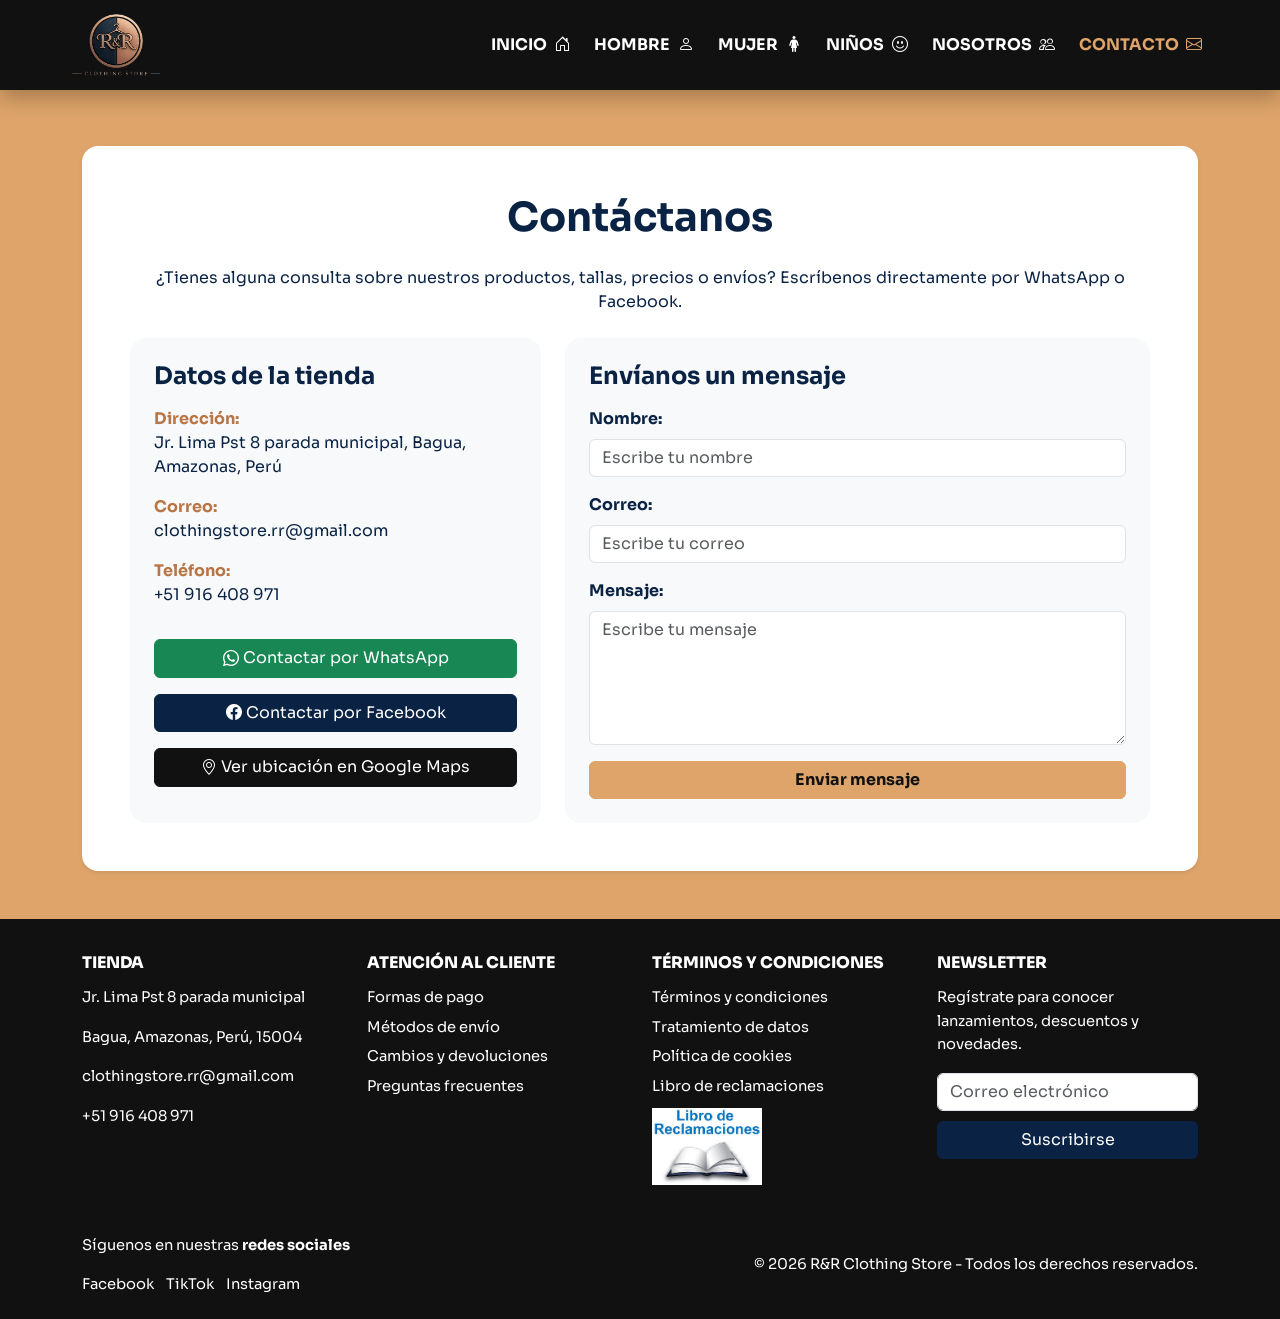
==== commit 2383827c: "Arreglos en Hombre, mujer, niños, index y el css" ====
--- a/contacto.html
+++ b/contacto.html
@@ -4,9 +4,13 @@
     <meta charset="UTF-8">
     <meta name="viewport" content="width=device-width, initial-scale=1.0">
     <title>R&R | Tienda de Ropa</title>
-    <link rel="stylesheet" href="css/estilos.css">
     <link rel="stylesheet" href="bootstrap-5.3.8-dist/css/bootstrap.min.css">
     <link rel="stylesheet" href="https://cdn.jsdelivr.net/npm/bootstrap-icons@1.13.1/font/bootstrap-icons.min.css">
+    <link rel="stylesheet" href="css/estilos.css">
+        <link rel="preconnect" href="https://fonts.googleapis.com">
+        <link rel="preconnect" href="https://fonts.gstatic.com" crossorigin>
+        <link href="https://fonts.googleapis.com/css2?family=Sora:wght@300;400;500;600;700&family=Manrope:wght@300;400;500;600;700&family=Outfit:wght@300;400;500;600;700&display=swap" rel="stylesheet">
+
 </head>
 <body>
   <header class="site-header sticky-top">
@@ -32,7 +36,7 @@
                 <div class="offcanvas-body">
                     <ul class="navbar-nav ms-auto align-items-lg-center gap-lg-2">
                         <li class="nav-item">
-                            <a class="nav-link active" aria-current="page" href="index.html">
+                            <a class="nav-link" href="index.html">
                                 Inicio <i class="bi bi-house-door ms-1"></i>
                             </a>
                         </li>
@@ -101,7 +105,7 @@
                         </li>
 
                         <li class="nav-item">
-                            <a class="nav-link" href="contacto.html">Contacto <i class="bi bi-envelope ms-1"></i></a>
+                            <a class="nav-link active" aria-current="page" href="contacto.html">Contacto <i class="bi bi-envelope ms-1"></i></a>
                         </li>
                     </ul>
                 </div>
@@ -299,5 +303,118 @@
             </div>
         </div>
     </footer>
+    <div class="modal fade" id="modalPagos" tabindex="-1" aria-labelledby="modalPagosLabel" aria-hidden="true">
+        <div class="modal-dialog modal-dialog-centered modal-sm modal-responsive">
+            <div class="modal-content">
+                <div class="modal-header">
+                    <h2 class="modal-title fs-5" id="modalPagosLabel">Formas de pago</h2>
+                    <button type="button" class="btn-close" data-bs-dismiss="modal" aria-label="Cerrar"></button>
+                </div>
+                <div class="modal-body">
+                    <p>Aceptamos pagos por Yape, transferencia bancaria y efectivo al momento de la compra.</p>
+                </div>
+            </div>
+        </div>
+    </div>
+
+    <div class="modal fade" id="modalEnvios" tabindex="-1" aria-labelledby="modalEnviosLabel" aria-hidden="true">
+        <div class="modal-dialog modal-dialog-centered modal-sm modal-responsive">
+            <div class="modal-content">
+                <div class="modal-header">
+                    <h2 class="modal-title fs-5" id="modalEnviosLabel">Métodos de envío</h2>
+                    <button type="button" class="btn-close" data-bs-dismiss="modal" aria-label="Cerrar"></button>
+                </div>
+                <div class="modal-body">
+                    <p>Realizamos entregas locales en Bagua y coordinamos envíos a otras zonas según disponibilidad.</p>
+                </div>
+            </div>
+        </div>
+    </div>
+
+    <div class="modal fade" id="modalCambios" tabindex="-1" aria-labelledby="modalCambiosLabel" aria-hidden="true">
+        <div class="modal-dialog modal-dialog-centered modal-sm modal-responsive">
+            <div class="modal-content">
+                <div class="modal-header">
+                    <h2 class="modal-title fs-5" id="modalCambiosLabel">Cambios y devoluciones</h2>
+                    <button type="button" class="btn-close" data-bs-dismiss="modal" aria-label="Cerrar"></button>
+                </div>
+                <div class="modal-body">
+                    <p>Los cambios se coordinan dentro de las primeras 48 horas, siempre que la prenda esté en buen estado.</p>
+                </div>
+            </div>
+        </div>
+    </div>
+
+    <div class="modal fade" id="modalPreguntas" tabindex="-1" aria-labelledby="modalPreguntasLabel" aria-hidden="true">
+        <div class="modal-dialog modal-dialog-centered modal-sm modal-responsive">
+            <div class="modal-content">
+                <div class="modal-header">
+                    <h2 class="modal-title fs-5" id="modalPreguntasLabel">Preguntas frecuentes</h2>
+                    <button type="button" class="btn-close" data-bs-dismiss="modal" aria-label="Cerrar"></button>
+                </div>
+                <div class="modal-body">
+                    <p>Puedes consultar disponibilidad, tallas y precios por nuestros canales de contacto antes de comprar.</p>
+                </div>
+            </div>
+        </div>
+    </div>
+
+    <div class="modal fade" id="modalTerminos" tabindex="-1" aria-labelledby="modalTerminosLabel" aria-hidden="true">
+        <div class="modal-dialog modal-dialog-centered modal-sm modal-responsive">
+            <div class="modal-content">
+                <div class="modal-header">
+                    <h2 class="modal-title fs-5" id="modalTerminosLabel">Términos y condiciones</h2>
+                    <button type="button" class="btn-close" data-bs-dismiss="modal" aria-label="Cerrar"></button>
+                </div>
+                <div class="modal-body">
+                    <p>La compra confirma la aceptación de precios, disponibilidad y condiciones informadas por la tienda.</p>
+                </div>
+            </div>
+        </div>
+    </div>
+
+    <div class="modal fade" id="modalDatos" tabindex="-1" aria-labelledby="modalDatosLabel" aria-hidden="true">
+        <div class="modal-dialog modal-dialog-centered modal-sm modal-responsive">
+            <div class="modal-content">
+                <div class="modal-header">
+                    <h2 class="modal-title fs-5" id="modalDatosLabel">Tratamiento de datos</h2>
+                    <button type="button" class="btn-close" data-bs-dismiss="modal" aria-label="Cerrar"></button>
+                </div>
+                <div class="modal-body">
+                    <p>Los datos de contacto se usan únicamente para atender consultas, coordinar pedidos y confirmar entregas.</p>
+                </div>
+            </div>
+        </div>
+    </div>
+
+    <div class="modal fade" id="modalCookies" tabindex="-1" aria-labelledby="modalCookiesLabel" aria-hidden="true">
+        <div class="modal-dialog modal-dialog-centered modal-sm modal-responsive">
+            <div class="modal-content">
+                <div class="modal-header">
+                    <h2 class="modal-title fs-5" id="modalCookiesLabel">Política de cookies</h2>
+                    <button type="button" class="btn-close" data-bs-dismiss="modal" aria-label="Cerrar"></button>
+                </div>
+                <div class="modal-body">
+                    <p>Este sitio puede usar cookies básicas del navegador para mejorar la navegación del usuario.</p>
+                </div>
+            </div>
+        </div>
+    </div>
+
+    <div class="modal fade" id="modalReclamaciones" tabindex="-1" aria-labelledby="modalReclamacionesLabel" aria-hidden="true">
+        <div class="modal-dialog modal-dialog-centered modal-sm modal-responsive">
+            <div class="modal-content">
+                <div class="modal-header">
+                    <h2 class="modal-title fs-5" id="modalReclamacionesLabel">Libro de reclamaciones</h2>
+                    <button type="button" class="btn-close" data-bs-dismiss="modal" aria-label="Cerrar"></button>
+                </div>
+                <div class="modal-body">
+                    <p>Para registrar una consulta o reclamo, comunícate con la tienda por correo o teléfono.</p>
+                </div>
+            </div>
+        </div>
+    </div>
+
+    <script src="bootstrap-5.3.8-dist/js/bootstrap.bundle.min.js"></script>
 </body>
-</html>+</html>
--- a/css/estilos.css
+++ b/css/estilos.css
@@ -20,157 +20,8 @@
     font-family: "Sora", "Manrope", "Outfit", arial, sans-serif !important;
     background-color: var(--color-fondo) !important;
     color: var(--color-texto-oscuro);
-}
-
-
-/* Header - Smartphone */
-header {
-    display: flex;
-    flex-direction: column;
-    align-items: center;
-    background-color: var(--color-header-footer);
-    color: var(--color-texto-claro);
-    padding: 10px 15px;
-    position: sticky;
-    top: 0;
-    z-index: 1000;
-
-    .logo {
-        z-index: 1002;
-
-        img {
-            height: 65px;
-            display: block;
-        }
-    }
-
-    #menu-toggle,
-    .submenu-toggle {
-        display: none;
-    }
-
-    .menu-icono {
-        font-size: 30px;
-        cursor: pointer;
-        color: white;
-        position: absolute;
-        top: 22px;
-        left: 20px;
-        z-index: 1003;
-
-        .icono-cerrar {
-            display: none;
-        }
-    }
-
-    #menu-toggle:checked ~ .menu-icono {
-        position: fixed;
-
-        .icono-abrir {
-            display: none;
-        }
-
-        .icono-cerrar {
-            display: inline-block;
-        }
-    }
-
-    .navegador {
-        position: fixed;
-        top: 0;
-        left: -100%;
-        width: 75%;
-        height: 100vh;
-        background-color: #111111;
-        transition: left 0.4s ease;
-        z-index: 1001;
-        padding: 95px 22px 30px;
-        border-radius: 0 25px 25px 0;
-
-        .menu {
-            display: flex;
-            flex-direction: column;
-            list-style: none;
-
-            .menu__item {
-                width: 100%;
-                border-bottom: 1px solid #2b2b2b;
-
-                .menu__link {
-                    display: flex;
-                    justify-content: space-between;
-                    align-items: center;
-                    padding: 18px 5px;
-                    font-size: 16px;
-                    color: var(--color-texto-claro);
-                    text-decoration: none;
-                    font-weight: bold;
-                    cursor: pointer;
-
-                    span {
-                        display: flex;
-                        gap: 10px;
-                        align-items: center;
-                    }
-
-                    i {
-                        font-size: 18px;
-                        color: #cfcfcf;
-                    }
-                }
-
-                .submenu-mobile {
-                    position: fixed;
-                    top: 0;
-                    left: 100%;
-                    width: 75%;
-                    height: 100vh;
-                    background-color: #111111;
-                    padding: 95px 22px 30px;
-                    transition: left 0.4s ease;
-                    z-index: 1002;
-                    border-radius: 0 25px 25px 0;
-                }
-
-                .submenu-toggle:checked ~ .submenu-mobile {
-                    left: 0;
-                }
-
-                .submenu-back {
-                    display: flex;
-                    align-items: center;
-                    gap: 10px;
-                    color: var(--color-texto-claro);
-                    font-size: 18px;
-                    font-weight: bold;
-                    margin-bottom: 30px;
-                    cursor: pointer;
-                }
-
-                .submenu {
-                    display: block;
-                    list-style: none;
-
-                    .submenu__item {
-                        border-bottom: 1px solid #2b2b2b;
-                    }
-
-                    .submenu__link {
-                        display: block;
-                        padding: 18px 5px;
-                        color: var(--color-texto-claro);
-                        text-decoration: none;
-                        font-size: 16px;
-                        font-weight: bold;
-                    }
-                }
-            }
-        }
-    }
-
-    #menu-toggle:checked ~ .navegador {
-        left: 0;
-    }
+    padding-top: 92px;
+    padding-bottom: 0;
 }
 
 /* PORTADA CARRUSEL */
@@ -183,294 +34,824 @@
     font-size: 3rem; 
     font-weight: bold;
     line-height: 1.2;
-    color: #ffffff;
+    color: var(--color-texto-claro);
     text-shadow: 1px 1px 5px var(--color-header-footer);
 }
 
 .carousel-caption p {
     font-size: 1.5rem;
-    color: #ffffff;
+    color: var(--color-texto-claro);
     text-shadow: 1px 1px 5px var(--color-header-footer);
 }
 
-.carousel-caption .btn {
-    padding: 12px 25px;
-    font-size: 1.2rem;
-}  
-
-
-/* Páginas de categorías - Smartphone */
-.pagina-hombre, 
-.pagina-mujer,
-.pagina-ninos {
-    display: block;
-    padding: 20px 14px;
-
-    #filtro-toggle {
-        display: none;
-    }
-
-    .filtro-boton {
-        position: sticky;
-        top: 110px;
-        z-index: 900;
-        display: inline-flex;
-        align-items: center;
-        gap: 8px;
+/* ==========================
+ESTILOS GENERALES
+========================== */
+
+/*
+body {
+    background-color: #f8f9fa;
+    padding-bottom: 80px;
+}*/
+
+.page-title {
+    font-size: 2rem;
+    font-weight: 700;
+    margin-bottom: 30px;
+}
+
+.section-title {
+    font-size: 1.5rem;
+    font-weight: 600;
+    margin-bottom: 20px;
+}
+
+/* Filtros de categorias */
+.category-page {
+    padding-bottom: 64px;
+}
+
+.desktop-filter {
+    position: sticky;
+    top: 112px;
+}
+
+.desktop-filter,
+.product-filter-offcanvas {
+    background-color: var(--color-header-footer);
+    color: var(--color-texto-claro);
+
+    h4,
+    .offcanvas-title,
+    .form-label {
+        color: var(--color-texto-claro);
+        font-weight: 800;
+    }
+
+    .form-select {
+        border: 1px solid var(--color-fondo);
         background-color: var(--color-header-footer);
         color: var(--color-texto-claro);
-        padding: 12px 18px;
-        border-radius: 8px;
-        font-weight: bold;
-        font-size: 17px;
-        cursor: pointer;
-        margin-bottom: 25px;
-    }
-
-    .filtro {
-        position: fixed;
-        top: 0;
-        left: -100%;
-        width: 75%;
-        height: 100vh;
-        padding: 80px 22px 30px;
+        font-weight: 600;
+    }
+
+    .form-select option {
         background-color: var(--color-header-footer);
         color: var(--color-texto-claro);
-        transition: left 0.4s ease;
-        z-index: 1005;
-        overflow-y: auto;
-        border-right: 4px solid var(--color-fondo);
-
-        .filtro-cerrar {
-            position: absolute;
-            top: 25px;
-            right: 20px;
-            font-size: 30px;
-            color: var(--color-texto-claro);
-            cursor: pointer;
-        }
-
-        h2 {
-            text-align: left;
-            font-size: 30px;
-            margin-bottom: 28px;
-        }
-
-        .filtro__grupo {
-            margin-bottom: 30px;
-            padding-bottom: 25px;
-            border-bottom: 1px solid var(--color-fondo);
-
-            h3 {
-                margin-bottom: 12px;
-                font-size: 24px;
-            }
-
-            label {
-                display: block;
-                margin: 10px 0;
-                font-size: 18px;
-            }
-        }
-
-        .filtro-aceptar {
-            display: block;
-            width: 100%;
-            text-align: center;
-            background-color: var(--color-fondo);
-            color: var(--color-header-footer);
-            padding: 14px;
-            border-radius: 8px;
-            font-weight: bold;
-            font-size: 18px;
-            cursor: pointer;
-            margin-top: 25px;
-        }
-    }
-
-    #filtro-toggle:checked ~ .filtro {
-        left: 0;
-    }
-}
-
-/* títulos de página principa */
-main > h2 {
-    margin: 40px 0 25px;
-    font-size: 30px;
-    text-align: center;
-}
-
-main > section {
-    margin-bottom: 15px;
-}
-
-
-
-/* PRODUCTOS 'páginas hijos' - Smartphone */
-.contenido-productos {
+    }
+
+    .form-select:focus {
+        border-color: var(--color-fondo);
+        box-shadow: 0 0 0 0.2rem rgba(222, 164, 106, 0.22);
+    }
+}
+
+.price-range {
+    .form-range {
+        accent-color: var(--color-fondo);
+    }
+
+    .form-range::-webkit-slider-runnable-track {
+        background-color: rgba(255, 255, 255, 0.35);
+    }
+
+    .form-range::-webkit-slider-thumb {
+        background-color: var(--color-fondo);
+    }
+
+    .form-range::-moz-range-track {
+        background-color: rgba(255, 255, 255, 0.35);
+    }
+
+    .form-range::-moz-range-thumb {
+        background-color: var(--color-fondo);
+        border: 0;
+    }
+
+    .range-labels {
+        display: flex;
+        justify-content: space-between;
+        color: var(--color-texto-claro);
+        font-size: 0.85rem;
+        font-weight: 700;
+    }
+}
+
+.desktop-filter {
+    padding: 22px;
+    border: 1px solid var(--color-fondo);
+    border-radius: 8px;
+}
+
+.filter-bar {
+    position: fixed;
+    right: 0;
+    bottom: 0;
+    left: 0;
+    z-index: 1020;
+    padding: 10px 14px;
+    background-color: var(--color-header-footer);
+    border-top: 1px solid var(--color-fondo);
+}
+
+.filter-toggle {
+    border: 1px solid var(--color-fondo);
+    background-color: var(--color-header-footer);
+    color: var(--color-fondo);
+    font-weight: 800;
+}
+
+.filter-toggle:hover,
+.filter-toggle:focus {
+    border-color: var(--color-fondo);
+    background-color: var(--color-fondo);
+    color: var(--color-header-footer);
+}
+
+.product-filter-offcanvas {
+    right: 0;
+    left: 0;
     width: 100%;
-
-    .titulo-pagina {
-        text-align: center;
-        font-size: 32px;
-        margin-bottom: 30px;
-        color: var(--color-texto-oscuro);
-    }
-
-    .productos__titulo-seccion {
-        text-align: center;
-        margin: 40px 0 25px;
-        font-size: 30px;
-        color: var(--color-texto-oscuro);
-    }
-}
-
-
-/* Contenedor de productos */
-.productos {
-    display: grid;
-    grid-template-columns: repeat(2, 1fr);
-    gap: 14px;
-    padding: 0 8px;
-
-    .productos__item {
-        width: 100%;
-        display: flex;
-        flex-direction: column;
-        background-color: transparent;
-
-        transition: transform 0.3s ease,
-                    box-shadow 0.3s ease;
-
-        &:hover {
-            transform: translateY(-5px);
-            box-shadow: 0 10px 25px #00000026;
-        }
-
-        figure {
-            width: 100%;
-            height: 220px;
-            display: flex;
-            align-items: center;
-            justify-content: center;
-            background-color: #ffffff;
-            margin: 0;
-
-            img {
-                max-width: 100%;
-                max-height: 100%;
-                object-fit: contain;
-            }
-        }
-
-        .productos__titulo {
-            order: 1;
-            font-size: 15px;
-            color: var(--color-texto-oscuro);
-            margin: 10px 6px 5px;
-            font-weight: bold;
-        }
-
-        .productos__color {
-            order: 2;
-            font-size: 13px;
-            color: var(--color-texto-oscuro);
-            margin: 2px 6px;
-        }
-
-        .productos__precio {
-            order: 3;
-            font-size: 15px;
-            font-weight: bold;
-            color: var(--color-texto-oscuro);
-            margin: 8px 6px 0;
-        }
-    }
-}
-/* FOOTER - Smartphone */
-
-footer {
+    max-width: 100vw;
+    height: 74vh;
+    border-top: 1px solid var(--color-fondo);
+    overflow-x: hidden;
+
+    .offcanvas-header {
+        border-bottom: 1px solid rgba(222, 164, 106, 0.35);
+    }
+
+    .offcanvas-body {
+        overflow-x: hidden;
+    }
+
+    .btn-close {
+        filter: invert(1) brightness(2);
+        opacity: 1;
+    }
+}
+
+/* INDEX UND2 - Bootstrap, CSS Grid y Mobile First */
+html,
+body {
+    overflow-x: hidden;
+}
+
+
+.site-header {
+    display: block;
+    padding: 0;
+    background-color: var(--color-header-footer);
+    box-shadow: 0 8px 20px rgba(0, 0, 0, 0.25);
+    position: fixed;
+    top: 0;
+    left: 0;
+    right: 0;
+    width: 100%;
+    z-index: 1030;
+}
+
+.site-header .navbar {
+    min-height: 76px;
+}
+
+.site-header + main {
+    padding-top: 0;
+}
+
+.site-logo img {
+    width: auto;
+    height: 56px;
+    display: block;
+}
+
+.site-header .nav-link {
+    color: var(--color-texto-claro);
+    font-weight: 700;
+    text-transform: uppercase;
+    letter-spacing: 0;
+}
+
+.site-header .nav-link:hover,
+.site-header .nav-link:focus,
+.site-header .nav-link.active {
+    color: var(--color-fondo);
+}
+
+.site-header .dropdown-item {
+    font-weight: 600;
+}
+
+.site-header .offcanvas-title {
+    color: var(--color-texto-claro);
+    font-weight: 800;
+}
+
+.site-header .offcanvas {
+    --bs-offcanvas-width: min(82vw, 350px);
+    overflow: hidden;
+    background-color: var(--color-header-footer) !important;
+}
+
+.mobile-submenu-toggle {
+    display: none;
+}
+
+.submenu-open {
+    width: 100%;
+    border: 0;
+    background-color: transparent;
+    text-align: left;
+}
+
+.submenu-open.nav-link {
+    display: flex;
+    justify-content: space-between;
+    align-items: center;
+}
+
+.submenu-open span {
+    display: inline-flex;
+    align-items: center;
+    gap: 10px;
+}
+
+.mobile-submenu-panel {
+    position: absolute;
+    inset: 0;
+    left: 100%;
+    z-index: 3;
     display: flex;
     flex-direction: column;
-    gap: 25px;
-    padding: 25px 20px;
+    padding: 20px;
     background-color: var(--color-header-footer);
-    color: var(--color-texto-claro);
-
-    section {
+    transition: left 0.3s ease;
+}
+
+#submenu-panel-hombre:checked ~ .mobile-submenu-panel--hombre,
+#submenu-panel-mujer:checked ~ .mobile-submenu-panel--mujer,
+#submenu-panel-ninos:checked ~ .mobile-submenu-panel--ninos {
+    left: 0;
+}
+
+.mobile-submenu-panel__header {
+    display: flex;
+    align-items: center;
+    justify-content: space-between;
+    gap: 16px;
+    min-height: 46px;
+    margin-bottom: 24px;
+}
+
+.mobile-submenu-panel__header h3 {
+    margin: 0;
+    color: var(--color-texto-claro);
+    font-size: 1.25rem;
+    font-weight: 800;
+    text-transform: uppercase;
+}
+
+.mobile-submenu-close {
+    display: inline-flex;
+    align-items: center;
+    justify-content: center;
+    width: 42px;
+    height: 42px;
+    border: 1px solid #ffffff25;
+    color: var(--color-texto-claro);
+    background-color: transparent;
+    border-radius: 50%;
+}
+
+.mobile-submenu-list {
+    display: grid;
+    gap: 0;
+    padding: 0;
+    margin: 0;
+    list-style: none;
+}
+
+.mobile-submenu-list a {
+    display: flex;
+    align-items: center;
+    min-height: 56px;
+    border-bottom: 1px solid #ffffff18;
+    color: var(--color-texto-claro);
+    font-weight: 700;
+    text-decoration: none;
+}
+
+.mobile-submenu-list a:hover,
+.mobile-submenu-list a:focus {
+    color: var(--color-fondo);
+}
+
+.portada {
+    position: relative;
+    background-color: var(--color-header-footer);
+}
+
+.portada .carousel-item {
+    height: clamp(480px, calc(100vh - 76px), 600px);
+    min-height: 480px;
+    background-color: var(--color-header-footer);
+}
+
+.portada__img {
+    height: 100%;
+    min-height: 480px;
+    object-fit: cover;
+    filter: brightness(0.62);
+}
+
+.portada__caption {
+    right: 6%;
+    bottom: 48px;
+    left: 6%;
+    display: block;
+    max-width: 620px;
+    padding: 0;
+    text-align: left;
+}
+
+.portada__caption h1,
+.portada__caption h2 {
+    margin: 10px 0;
+    color: var(--color-texto-claro);
+    font-size: 2rem;
+    font-weight: 800;
+    line-height: 1.15;
+    text-shadow: 0 2px 10px var(--color-header-footer);
+}
+
+.portada__caption p {
+    max-width: 520px;
+    margin-bottom: 18px;
+    color: var(--color-texto-claro);
+    font-size: 1rem;
+    line-height: 1.6;
+    text-shadow: 0 2px 8px var(--color-header-footer);
+}
+
+.portada__etiqueta,
+.section-heading span,
+.promo-responsiva__contenido span {
+    display: inline-block;
+    color: var(--color-header-footer);
+    font-size: 0.78rem;
+    font-weight: 800;
+    letter-spacing: 0;
+    text-transform: uppercase;
+    background-color: var(--color-fondo);
+    border-radius: 999px;
+    padding: 6px 12px;
+}
+
+.btn-primary {
+    --bs-btn-bg: var(--color-texto-oscuro);
+    --bs-btn-border-color: var(--color-texto-oscuro);
+    --bs-btn-hover-bg: var(--color-header-footer);
+    --bs-btn-hover-border-color: var(--color-header-footer);
+    --bs-btn-active-bg: var(--color-header-footer);
+    --bs-btn-active-border-color: var(--color-header-footer);
+}
+
+.section-heading {
+    max-width: 700px;
+    margin: 0 auto 28px;
+}
+
+.section-heading h2 {
+    margin: 12px 0 0;
+    color: var(--color-texto-oscuro);
+    font-size: 1.75rem;
+    font-weight: 800;
+}
+
+.categorias-index,
+.seccion-productos {
+    background-color: var(--color-fondo);
+}
+
+.categorias-grid {
+    display: grid;
+    grid-template-columns: 1fr;
+    gap: 18px;
+}
+
+.categoria-card {
+    min-height: 240px;
+    padding: 28px 22px;
+    background-color: var(--color-texto-claro);
+    border: 1px solid var(--color-header-footer);
+    border-radius: 8px;
+    box-shadow: 0 10px 25px rgba(0, 0, 0, 0.14);
+}
+
+.categoria-card i {
+    display: inline-flex;
+    align-items: center;
+    justify-content: center;
+    width: 48px;
+    height: 48px;
+    margin-bottom: 18px;
+    color: var(--color-texto-claro);
+    font-size: 1.4rem;
+    background-color: var(--color-texto-oscuro);
+    border-radius: 50%;
+}
+
+.categoria-card h3 {
+    color: var(--color-texto-oscuro);
+    font-size: 1.35rem;
+    font-weight: 800;
+}
+
+.categoria-card p {
+    min-height: 72px;
+    color: #26364a;
+    line-height: 1.6;
+}
+
+.promo-responsiva {
+    background-color: var(--color-texto-claro);
+}
+
+.promo-responsiva__contenido {
+    padding: 6px 0;
+}
+
+.promo-responsiva__contenido h2 {
+    margin: 14px 0;
+    color: var(--color-texto-oscuro);
+    font-size: 1.85rem;
+    font-weight: 800;
+    line-height: 1.2;
+}
+
+.promo-responsiva__contenido p {
+    color: #26364a;
+    line-height: 1.75;
+}
+
+.promo-responsiva__img {
+    width: 100%;
+    max-height: 460px;
+    object-fit: cover;
+    border-radius: 8px;
+}
+
+.seccion-productos--clara {
+    background-color: var(--color-texto-claro);
+}
+
+.productos-bootstrap {
+    align-items: stretch;
+}
+
+.product-col {
+    display: flex;
+}
+
+.product-card {
+    display: flex;
+    flex-direction: column;
+    width: 100%;
+    overflow: hidden;
+    background-color: var(--color-texto-claro);
+    border: 1px solid var(--color-header-footer);
+    border-radius: 8px;
+    box-shadow: 0 10px 25px rgba(0, 0, 0, 0.14);
+    transition: transform 0.25s ease, box-shadow 0.25s ease;
+
+    &:hover {
+        transform: translateY(-5px);
+        box-shadow: 0 16px 32px rgba(0, 0, 0, 0.22);
+    }
+
+    > img {
         width: 100%;
-    }
-
-    h3 {
-        margin-bottom: 12px;
-        font-size: 16px;
-    }
-
-    p,
-    a {
-        font-size: 14px;
-        color: var(--color-texto-claro);
-        margin: 5px 0;
-    }
-
-    a:hover {
+        aspect-ratio: 1 / 1;
+        padding: 14px;
+        object-fit: contain;
+        background-color: var(--color-texto-claro);
+    }
+
+    .product-info {
+        display: flex;
+        flex: 1;
+        flex-direction: column;
+        padding: 14px;
+
+        .btn {
+            margin-top: auto;
+            font-size: 0.85rem;
+            font-weight: 800;
+        }
+    }
+
+    .product-name {
+        min-height: 44px;
+        color: var(--color-texto-oscuro);
+        font-size: 0.92rem;
+        font-weight: 800;
+        line-height: 1.35;
+    }
+
+    .color-title {
+        margin-top: 10px;
+        color: #35455b;
+        font-size: 0.78rem;
+        font-weight: 700;
+    }
+
+    .colors {
+        display: flex;
+        flex-wrap: wrap;
+        gap: 6px;
+        min-height: 20px;
+        margin-top: 5px;
+    }
+
+    .color-circle {
+        display: inline-block;
+        width: 16px;
+        height: 16px;
+        border: 1px solid var(--color-header-footer);
+        border-radius: 50%;
+    }
+
+    .price {
+        margin-top: 10px;
+        color: var(--color-texto-oscuro);
+        font-size: 1rem;
+        font-weight: 900;
+    }
+}
+
+.site-footer {
+    display: block;
+    padding: 34px 0 22px;
+    background-color: var(--color-header-footer);
+    color: var(--color-texto-claro);
+}
+
+.site-footer .row > section {
+    width: 100%;
+}
+
+.site-footer h3 {
+    margin-bottom: 14px;
+    color: var(--color-texto-claro);
+    font-size: 1rem;
+    font-weight: 800;
+    text-transform: uppercase;
+}
+
+.site-footer p,
+.site-footer li,
+.site-footer a,
+.site-footer span {
+    color: var(--color-texto-claro);
+    font-size: 0.92rem;
+    line-height: 1.6;
+}
+
+.site-footer a {
+    text-decoration: none;
+}
+
+.site-footer a:hover {
+    color: var(--color-fondo);
+}
+
+.footer-list {
+    display: grid;
+    gap: 6px;
+    padding: 0;
+    margin: 0;
+    list-style: none;
+}
+
+.footer-list button {
+    width: fit-content;
+    padding: 0;
+    border: 0;
+    color: var(--color-texto-claro);
+    background-color: transparent;
+    font: inherit;
+    text-align: left;
+    cursor: pointer;
+}
+
+.footer-list button:hover,
+.footer-list button:focus {
+    color: var(--color-fondo);
+}
+
+.newsletter-form {
+    display: grid;
+    gap: 10px;
+}
+
+.modal-responsive {
+    max-width: min(92vw, 420px);
+}
+
+.modal-content {
+    border: 0;
+    border-radius: 8px;
+}
+
+.modal-title {
+    color: var(--color-texto-oscuro);
+    font-weight: 800;
+}
+
+.modal-body p {
+    margin: 0;
+    color: var(--color-texto-oscuro);
+    line-height: 1.6;
+}
+
+.product-modal-img {
+    max-height: 430px;
+    object-fit: contain;
+    background-color: var(--color-texto-claro);
+}
+
+.product-modal h3 {
+    color: var(--color-texto-oscuro);
+    font-size: 1.35rem;
+    font-weight: 800;
+}
+
+.product-modal h4 {
+    color: var(--color-header-footer);
+    font-size: 1.2rem;
+    font-weight: 800;
+}
+
+.product-modal .modal-body p {
+    margin-bottom: 10px;
+}
+
+.site-footer .libro-reclamaciones-img {
+    width: 110px;
+    height: auto;
+    margin-top: 10px;
+}
+
+.footer-bottom {
+    display: grid;
+    gap: 14px;
+    margin-top: 28px;
+    padding-top: 20px;
+    border-top: 1px solid var(--color-header-footer);
+    text-align: center;
+}
+
+.footer-bottom .copyright {
+    width: auto;
+    margin: 0;
+    padding: 0;
+    border-top: 0;
+}
+
+.redes__link {
+    display: flex;
+    flex-wrap: wrap;
+    justify-content: center;
+    gap: 12px;
+}
+
+@media (min-width: 768px) {
+    body {
+        padding-top: 98px;
+    }
+
+    .site-logo img {
+        height: 64px;
+    }
+
+    .site-header + main {
+    padding-top: 0;
+}
+
+    .portada .carousel-item,
+    .portada__img {
+        height: clamp(560px, calc(100vh - 82px), 640px);
+        min-height: 560px;
+    }
+
+    .portada__caption {
+        bottom: 78px;
+        left: 8%;
+    }
+
+    .portada__caption h1,
+    .portada__caption h2 {
+        font-size: 3rem;
+    }
+
+    .portada__caption p {
+        font-size: 1.18rem;
+    }
+
+    .section-heading {
+        margin-bottom: 34px;
+    }
+
+    .section-heading h2,
+    .promo-responsiva__contenido h2 {
+        font-size: 2.25rem;
+    }
+
+    .categorias-grid {
+        grid-template-columns: repeat(3, minmax(0, 1fr));
+        gap: 22px;
+    }
+
+    .site-footer .row > .col-md-6 {
+        width: 50%;
+    }
+
+    .footer-bottom {
+        grid-template-columns: 1fr auto;
+        align-items: center;
+        text-align: left;
+    }
+
+    .redes__link {
+        justify-content: flex-start;
+    }
+}
+
+@media (min-width: 992px) {
+    .category-page {
+        padding-bottom: 0;
+    }
+
+    .site-header .offcanvas {
+        position: static;
+        width: auto;
+        height: auto;
+        visibility: visible;
+        transform: none;
+        border: 0;
+        background-color: transparent !important;
+        overflow: visible;
+    }
+
+    .site-header .offcanvas-header {
+        display: none;
+    }
+
+    .site-header .offcanvas-body {
+        display: flex;
+        flex-grow: 1;
+        padding: 0;
+        overflow: visible;
+    }
+
+    .site-header .dropdown-menu {
+        z-index: 2000;
+    }
+
+    .mobile-submenu-panel,
+    .submenu-open {
+        display: none;
+    }
+
+        .site-header .dropdown:hover > .dropdown-menu {
+        display: block;
+        margin-top: 0;
+    }
+
+    .site-header .dropdown:hover > .nav-link {
         color: var(--color-fondo);
     }
-
-    .redes {
-        width: 100%;
-        text-align: center;
-        margin-top: 10px;
-    }
-
-    .redes__link {
-        display: flex;
-        justify-content: center;
-        gap: 15px;
-        flex-wrap: wrap;
-    }
-
-    .copyright {
-        width: 100%;
-        text-align: center;
-        margin-top: 10px;
-        padding-top: 15px;
-        border-top: 1px solid #333;
-    }
-
-    .newsletter-form {
-        display: flex;
-        flex-direction: column;
-        gap: 10px;
-        margin-top: 10px;
-
-        input {
-            width: 100%;
-            padding: 10px;
-            border: none;
-            outline: none;
-        }
-
-        button {
-            width: 100%;
-            padding: 10px 15px;
-            background-color: var(--color-fondo);
-            border: none;
-            cursor: pointer;
-        }
-    }
-
-    .libro-reclamaciones {
-        font-size: 16px;
-        margin: 20px 0 10px;
-    }
-
-    .libro-reclamaciones-img {
-        height: 70px;
-        margin-left: 0;
-    }
-}
-
+}
+@media (min-width: 1024px) {
+    .portada .carousel-item,
+    .portada__img {
+        height: clamp(600px, calc(100vh - 88px), 680px);
+        min-height: 600px;
+    }
+
+    .portada__caption h1,
+    .portada__caption h2 {
+        font-size: 4rem;
+    }
+
+    .promo-responsiva__contenido {
+        padding-right: 40px;
+    }
+
+    .site-footer .row > .col-lg-3 {
+        width: 25%;
+    }
+}
 /*CSS NOSOTROS Y CONTACTO */
 
 /* Tarjetas principales de Contacto y Nosotros */
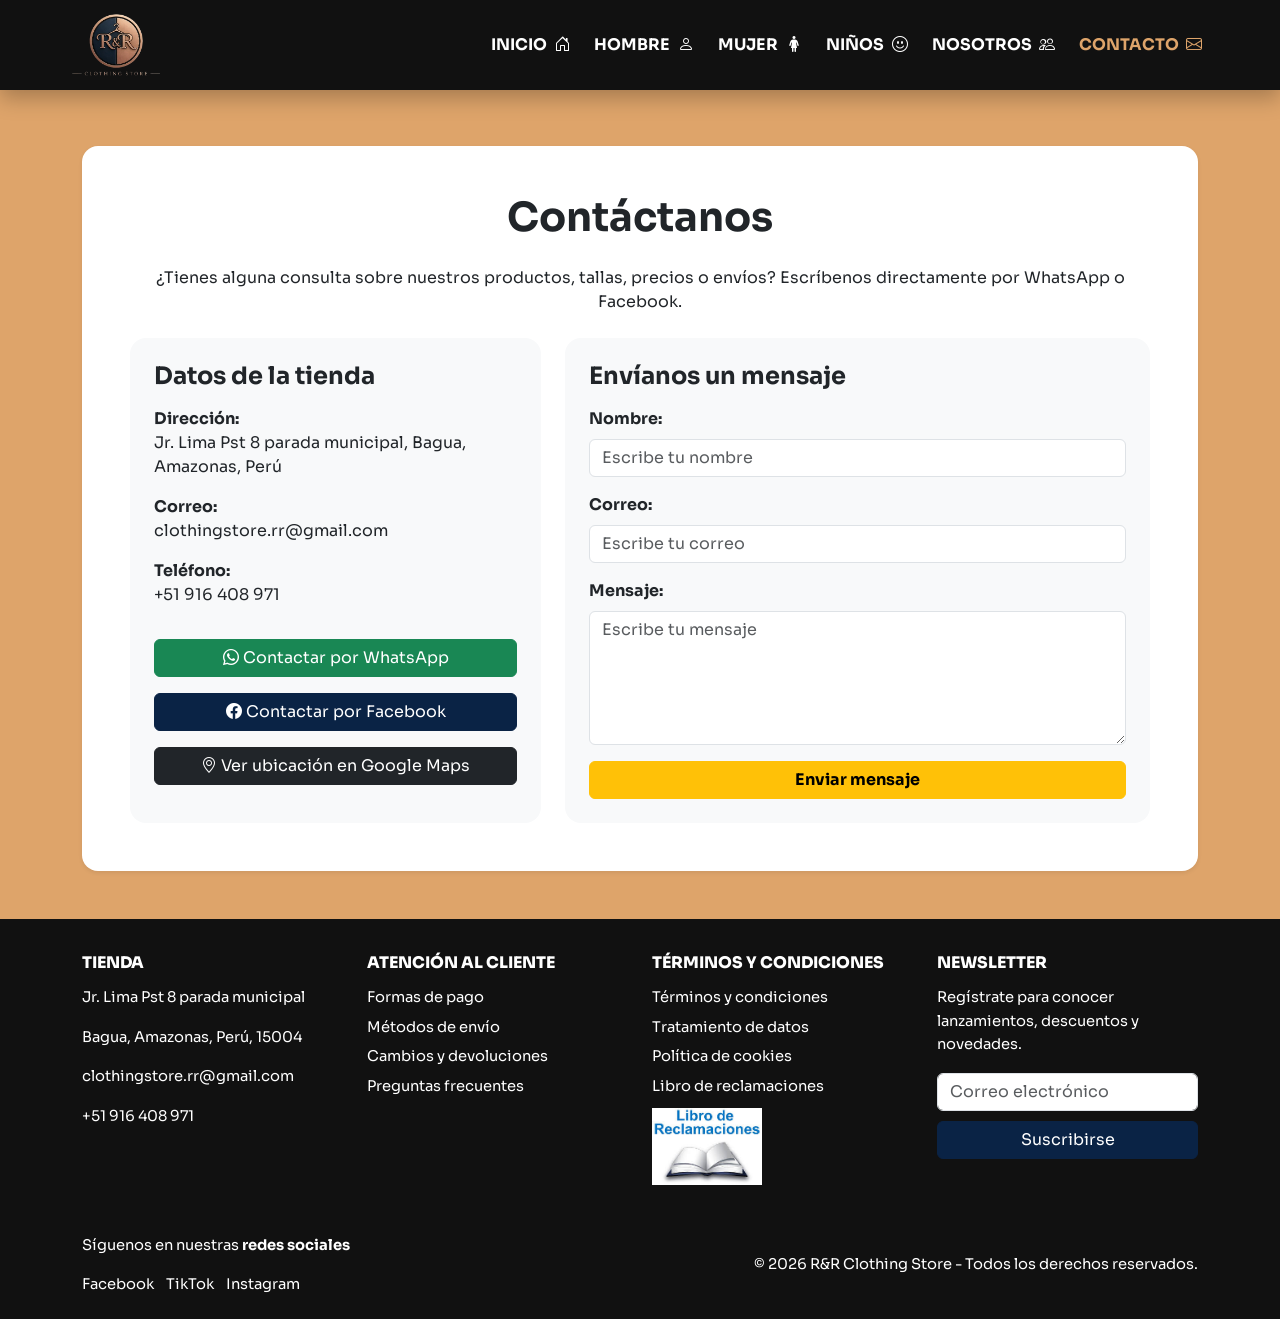
==== commit fd21d1a7: "validaciones de JS para el formulario de contacto y newsletter del footer" ====
--- a/contacto.html
+++ b/contacto.html
@@ -414,7 +414,7 @@
             </div>
         </div>
     </div>
-
+    <script src="formularios.js"></script>
     <script src="bootstrap-5.3.8-dist/js/bootstrap.bundle.min.js"></script>
 </body>
 </html>
--- a/css/estilos.css
+++ b/css/estilos.css
@@ -71,11 +71,6 @@
     padding-bottom: 64px;
 }
 
-.desktop-filter {
-    position: sticky;
-    top: 112px;
-}
-
 .desktop-filter,
 .product-filter-offcanvas {
     background-color: var(--color-header-footer);
@@ -110,24 +105,19 @@
     .form-range {
         accent-color: var(--color-fondo);
     }
-
     .form-range::-webkit-slider-runnable-track {
         background-color: rgba(255, 255, 255, 0.35);
     }
-
     .form-range::-webkit-slider-thumb {
         background-color: var(--color-fondo);
     }
-
     .form-range::-moz-range-track {
         background-color: rgba(255, 255, 255, 0.35);
     }
-
     .form-range::-moz-range-thumb {
         background-color: var(--color-fondo);
         border: 0;
     }
-
     .range-labels {
         display: flex;
         justify-content: space-between;
@@ -138,6 +128,8 @@
 }
 
 .desktop-filter {
+    display: block;
+    top: 110px;
     padding: 22px;
     border: 1px solid var(--color-fondo);
     border-radius: 8px;
@@ -194,9 +186,8 @@
 /* INDEX UND2 - Bootstrap, CSS Grid y Mobile First */
 html,
 body {
-    overflow-x: hidden;
-}
-
+    overflow-x: clip;
+}
 
 .site-header {
     display: block;
@@ -729,59 +720,47 @@
     body {
         padding-top: 98px;
     }
-
     .site-logo img {
         height: 64px;
     }
-
     .site-header + main {
     padding-top: 0;
-}
-
+    }
     .portada .carousel-item,
     .portada__img {
         height: clamp(560px, calc(100vh - 82px), 640px);
         min-height: 560px;
     }
-
     .portada__caption {
         bottom: 78px;
         left: 8%;
     }
-
     .portada__caption h1,
     .portada__caption h2 {
         font-size: 3rem;
     }
-
     .portada__caption p {
         font-size: 1.18rem;
     }
-
     .section-heading {
         margin-bottom: 34px;
     }
-
     .section-heading h2,
     .promo-responsiva__contenido h2 {
         font-size: 2.25rem;
     }
-
     .categorias-grid {
         grid-template-columns: repeat(3, minmax(0, 1fr));
         gap: 22px;
     }
-
     .site-footer .row > .col-md-6 {
         width: 50%;
     }
-
     .footer-bottom {
         grid-template-columns: 1fr auto;
         align-items: center;
         text-align: left;
     }
-
     .redes__link {
         justify-content: flex-start;
     }
@@ -791,7 +770,6 @@
     .category-page {
         padding-bottom: 0;
     }
-
     .site-header .offcanvas {
         position: static;
         width: auto;
@@ -802,99 +780,63 @@
         background-color: transparent !important;
         overflow: visible;
     }
-
     .site-header .offcanvas-header {
         display: none;
     }
-
     .site-header .offcanvas-body {
         display: flex;
         flex-grow: 1;
         padding: 0;
         overflow: visible;
     }
-
     .site-header .dropdown-menu {
         z-index: 2000;
     }
-
     .mobile-submenu-panel,
     .submenu-open {
         display: none;
     }
-
         .site-header .dropdown:hover > .dropdown-menu {
         display: block;
         margin-top: 0;
     }
-
     .site-header .dropdown:hover > .nav-link {
         color: var(--color-fondo);
     }
-}
-@media (min-width: 1024px) {
+    .desktop-filter {
+        position: sticky;
+        display: block;
+        top: 110px;
+        padding: 22px;
+        border: 1px solid var(--color-fondo);
+        border-radius: 8px;
+    }
+}
+@media (min-width: 1200px) {
     .portada .carousel-item,
     .portada__img {
         height: clamp(600px, calc(100vh - 88px), 680px);
         min-height: 600px;
     }
-
     .portada__caption h1,
     .portada__caption h2 {
         font-size: 4rem;
     }
-
     .promo-responsiva__contenido {
         padding-right: 40px;
     }
-
     .site-footer .row > .col-lg-3 {
         width: 25%;
     }
 }
-/*CSS NOSOTROS Y CONTACTO */
-
-/* Tarjetas principales de Contacto y Nosotros */
-main .card {
-    color: var(--color-texto-oscuro);
-}
-
-/* Títulos dentro del contenido principal */
-main h1,
-main h2,
-main h3 {
-    color: var(--color-texto-oscuro);
-}
-
-/* Texto resaltado de la marca */
-main strong {
-    color: #b87545;
-}
-
-/* Imagen de la página Nosotros */
-main img {
-    max-width: 100%;
-}
-
-/* Botón amarillo personalizado */
-main .btn-warning {
-    background-color: var(--color-fondo);
-    border-color: var(--color-fondo);
-    color: #111111;
-}
-
-main .btn-warning:hover {
-    background-color: #cf791e;
-    border-color: #cf791e;
-    color: #111111;
-}
-
-/* Botón oscuro para ubicación */
-main .btn-dark {
-    background-color: var(--color-header-footer);
-    border-color: var(--color-header-footer);
-}
-
+@media (min-width: 1400px) {
+    .carousel-item img {
+        height: 700px;
+    }
+    .product-col {
+        width: 20%;
+    }
+}
 /* Cards de misión, visión y beneficios */
 main .card.shadow-sm {
     transition: transform 0.3s ease, box-shadow 0.3s ease;
@@ -905,9 +847,42 @@
     box-shadow: 0 15px 30px rgba(0, 0, 0, 0.12);
 }
 
-/* Iconos dentro de Nosotros */
-main .bi {
-    vertical-align: middle;
-}
-
-
+
+/*COLORES PARA LOS MENSAJES DE ALERTA EN FORMULARIOS*/
+.js-alerta {
+    margin-top: 12px;
+    padding: 12px 14px;
+    border-radius: 8px;
+    font-weight: 700;
+}
+
+.js-alerta--ok {
+    color: #0f5132;
+    background-color: #d1e7dd;
+    border: 1px solid #badbcc;
+}
+
+.js-alerta--error {
+    color: #842029;
+    background-color: #f8d7da;
+    border: 1px solid #f5c2c7;
+}
+
+.js-error {
+    margin-top: 6px;
+    color: #842029;
+    font-size: 0.82rem;
+    font-weight: 800;
+}
+
+.form-control.is-invalid,
+.form-select.is-invalid {
+    border-color: #dc3545 !important;
+    box-shadow: 0 0 0 0.18rem rgba(220, 53, 69, 0.15);
+}
+
+.form-control.is-valid,
+.form-select.is-valid {
+    border-color: #198754 !important;
+    box-shadow: 0 0 0 0.18rem rgba(25, 135, 84, 0.15);
+}
